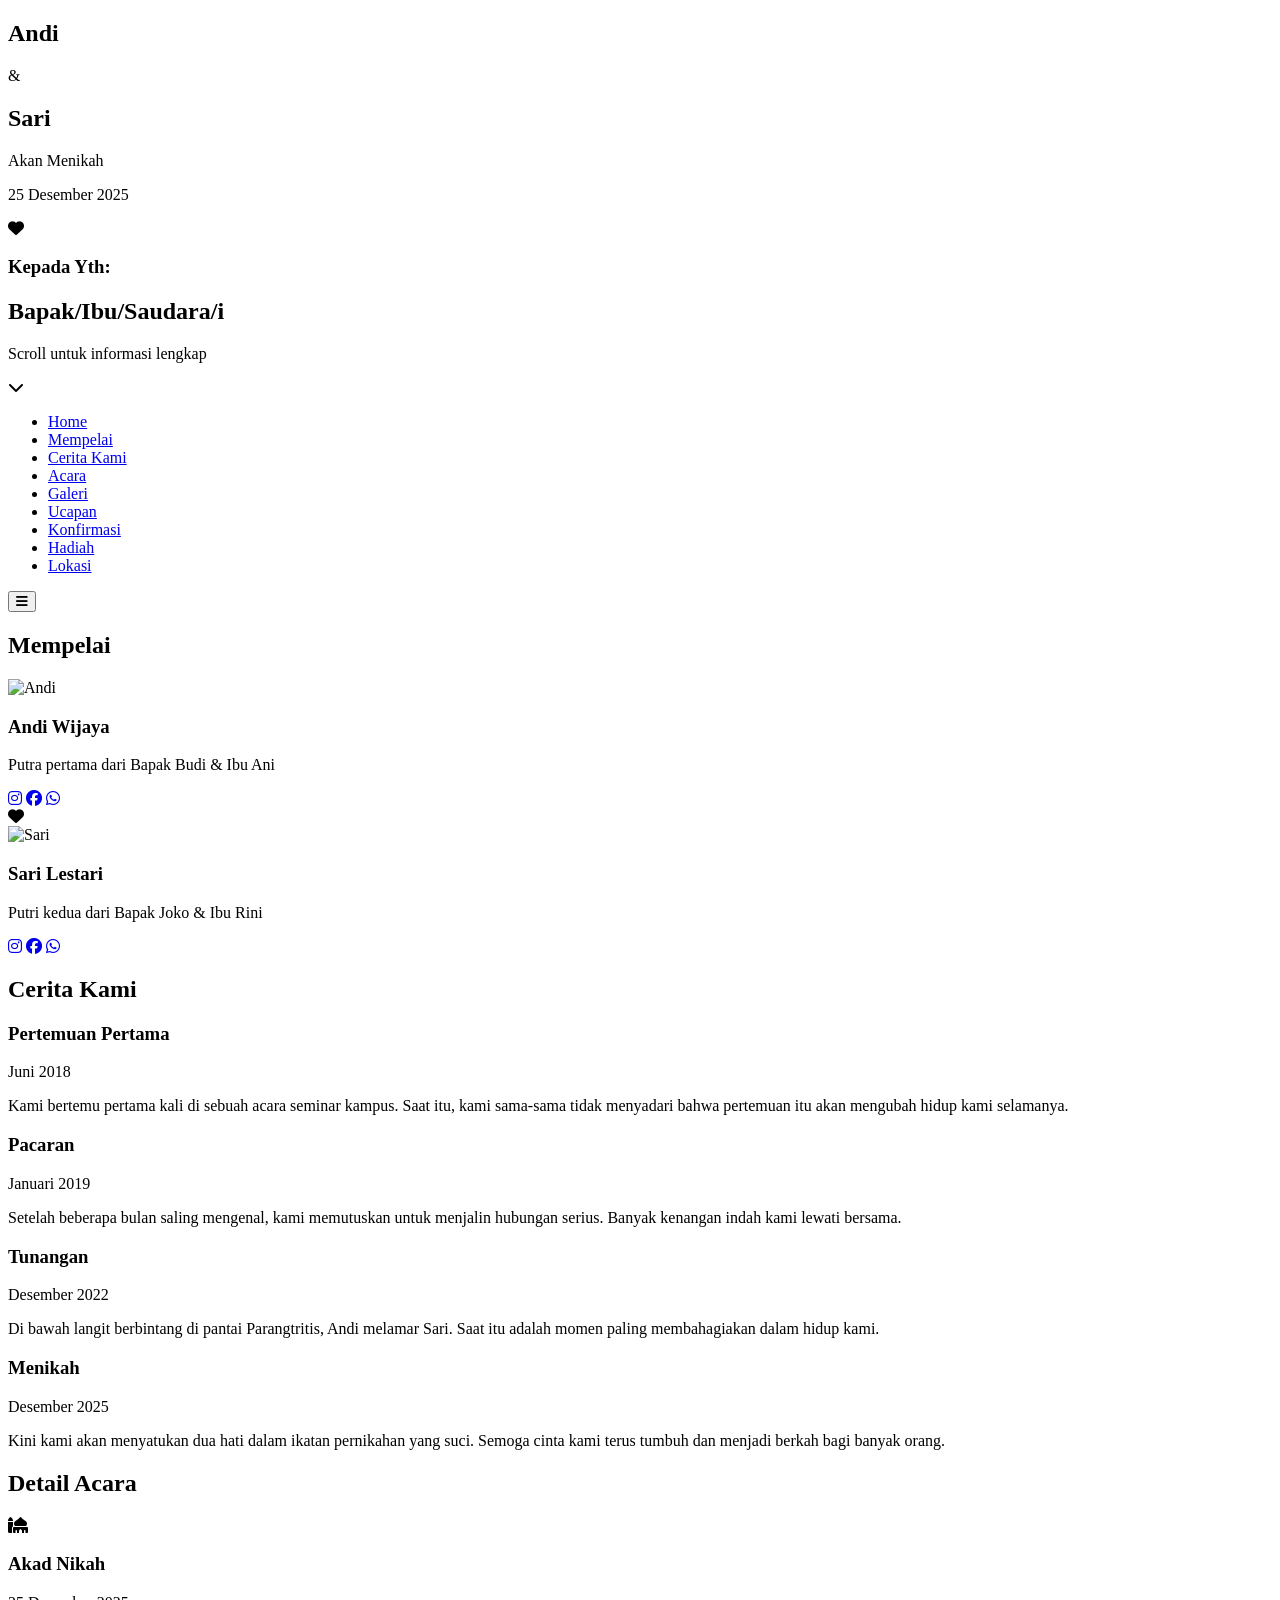
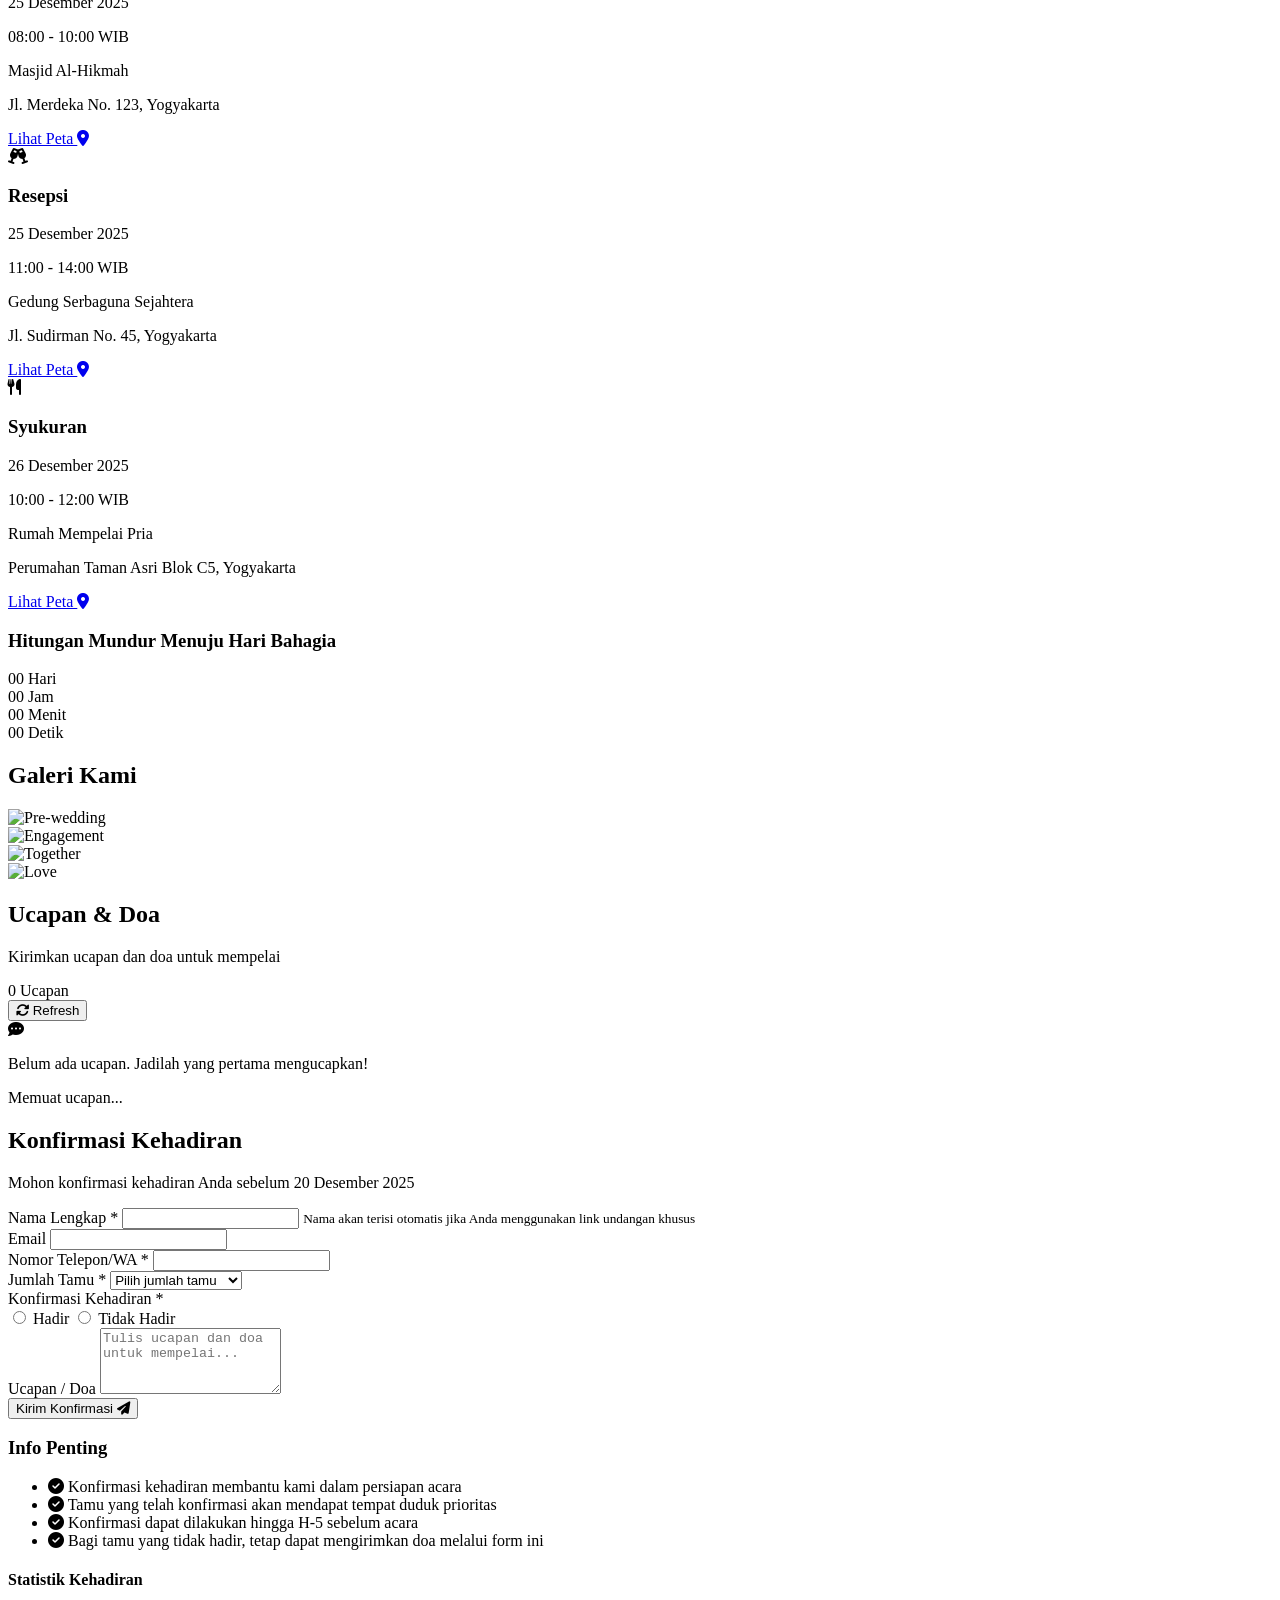
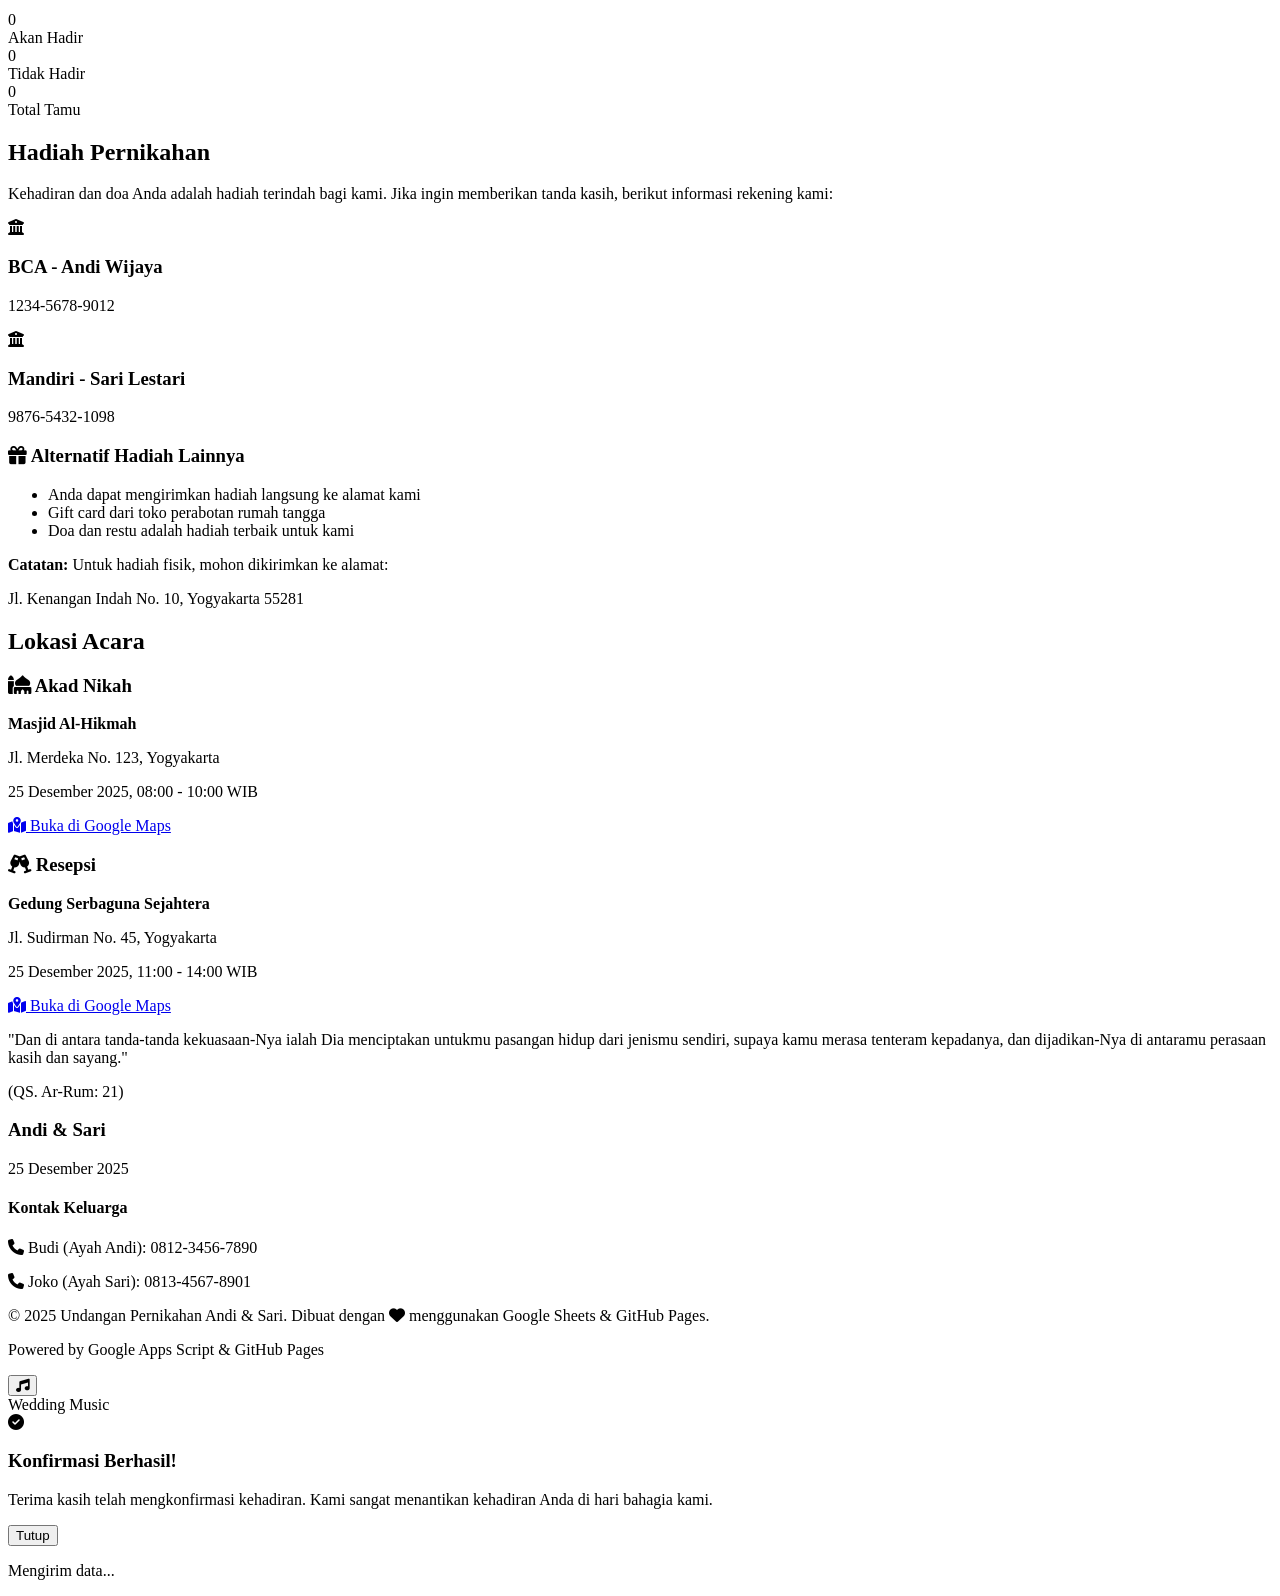
==== index.html @ 9b11de04 "Create index.html" ====
<!DOCTYPE html>
<html lang="id">
<head>
    <meta charset="UTF-8">
    <meta name="viewport" content="width=device-width, initial-scale=1.0">
    <title>Undangan Pernikahan - Andi & Sari</title>
    <link rel="stylesheet" href="style.css">
    <link rel="preconnect" href="https://fonts.googleapis.com">
    <link rel="preconnect" href="https://fonts.gstatic.com" crossorigin>
    <link href="https://fonts.googleapis.com/css2?family=Dancing+Script:wght@400;700&family=Playfair+Display:wght@400;700&family=Source+Sans+Pro:wght@300;400;600&display=swap" rel="stylesheet">
    <link rel="stylesheet" href="https://cdnjs.cloudflare.com/ajax/libs/font-awesome/6.4.0/css/all.min.css">
    <link rel="stylesheet" href="https://cdn.jsdelivr.net/npm/bootstrap-icons@1.10.0/font/bootstrap-icons.css">
    <link rel="stylesheet" href="https://unpkg.com/leaflet@1.9.4/dist/leaflet.css" />
</head>
<body>
    <!-- Hero Section -->
    <section class="hero" id="hero">
        <div class="hero-overlay">
            <div class="hero-content">
                <div class="couple-names">
                    <h1 class="groom-name">Andi</h1>
                    <div class="ampersand">&</div>
                    <h1 class="bride-name">Sari</h1>
                </div>
                <p class="hero-subtitle">Akan Menikah</p>
                <p class="wedding-date">25 Desember 2025</p>
                
                <!-- Guest Name Display -->
                <div class="guest-display" id="guestDisplay">
                    <div class="guest-card">
                        <i class="fas fa-heart"></i>
                        <h3 class="guest-greeting">Kepada Yth:</h3>
                        <h2 class="guest-name" id="displayGuestName">Bapak/Ibu/Saudara/i</h2>
                        <p class="guest-instruction">Scroll untuk informasi lengkap</p>
                    </div>
                </div>
                
                <div class="scroll-indicator">
                    <i class="fas fa-chevron-down"></i>
                </div>
            </div>
        </div>
    </section>

    <!-- Navigation -->
    <nav class="nav-container">
        <ul class="nav-menu">
            <li><a href="#hero">Home</a></li>
            <li><a href="#couple">Mempelai</a></li>
            <li><a href="#story">Cerita Kami</a></li>
            <li><a href="#events">Acara</a></li>
            <li><a href="#gallery">Galeri</a></li>
            <li><a href="#comments">Ucapan</a></li>
            <li><a href="#rsvp">Konfirmasi</a></li>
            <li><a href="#gifts">Hadiah</a></li>
            <li><a href="#location">Lokasi</a></li>
        </ul>
        <button class="nav-toggle" id="navToggle">
            <i class="fas fa-bars"></i>
        </button>
    </nav>

    <!-- Main Content -->
    <main class="container">
        <!-- Couple Section -->
        <section class="section couple-section" id="couple">
            <h2 class="section-title">Mempelai</h2>
            <div class="couple-container">
                <div class="couple-card groom">
                    <div class="couple-photo-frame">
                        <img src="https://images.unsplash.com/photo-1507003211169-0a1dd7228f2d?ixlib=rb-4.0.3&ixid=M3wxMjA3fDB8MHxwaG90by1wYWdlfHx8fGVufDB8fHx8fA%3D%3D&auto=format&fit=crop&w=687&q=80" alt="Andi" class="couple-photo">
                    </div>
                    <h3 class="couple-name">Andi Wijaya</h3>
                    <p class="couple-bio">Putra pertama dari Bapak Budi & Ibu Ani</p>
                    <div class="social-icons">
                        <a href="#"><i class="fab fa-instagram"></i></a>
                        <a href="#"><i class="fab fa-facebook"></i></a>
                        <a href="#"><i class="fab fa-whatsapp"></i></a>
                    </div>
                </div>
                
                <div class="heart-divider">
                    <i class="fas fa-heart"></i>
                </div>
                
                <div class="couple-card bride">
                    <div class="couple-photo-frame">
                        <img src="https://images.unsplash.com/photo-1494790108755-2616b612b786?ixlib=rb-4.0.3&ixid=M3wxMjA3fDB8MHxwaG90by1wYWdlfHx8fGVufDB8fHx8fA%3D%3D&auto=format&fit=crop&w=687&q=80" alt="Sari" class="couple-photo">
                    </div>
                    <h3 class="couple-name">Sari Lestari</h3>
                    <p class="couple-bio">Putri kedua dari Bapak Joko & Ibu Rini</p>
                    <div class="social-icons">
                        <a href="#"><i class="fab fa-instagram"></i></a>
                        <a href="#"><i class="fab fa-facebook"></i></a>
                        <a href="#"><i class="fab fa-whatsapp"></i></a>
                    </div>
                </div>
            </div>
        </section>

        <!-- Our Story -->
        <section class="section story-section" id="story">
            <h2 class="section-title">Cerita Kami</h2>
            <div class="timeline">
                <div class="timeline-item left">
                    <div class="timeline-content">
                        <h3>Pertemuan Pertama</h3>
                        <p class="timeline-date">Juni 2018</p>
                        <p>Kami bertemu pertama kali di sebuah acara seminar kampus. Saat itu, kami sama-sama tidak menyadari bahwa pertemuan itu akan mengubah hidup kami selamanya.</p>
                    </div>
                </div>
                <div class="timeline-item right">
                    <div class="timeline-content">
                        <h3>Pacaran</h3>
                        <p class="timeline-date">Januari 2019</p>
                        <p>Setelah beberapa bulan saling mengenal, kami memutuskan untuk menjalin hubungan serius. Banyak kenangan indah kami lewati bersama.</p>
                    </div>
                </div>
                <div class="timeline-item left">
                    <div class="timeline-content">
                        <h3>Tunangan</h3>
                        <p class="timeline-date">Desember 2022</p>
                        <p>Di bawah langit berbintang di pantai Parangtritis, Andi melamar Sari. Saat itu adalah momen paling membahagiakan dalam hidup kami.</p>
                    </div>
                </div>
                <div class="timeline-item right">
                    <div class="timeline-content">
                        <h3>Menikah</h3>
                        <p class="timeline-date">Desember 2025</p>
                        <p>Kini kami akan menyatukan dua hati dalam ikatan pernikahan yang suci. Semoga cinta kami terus tumbuh dan menjadi berkah bagi banyak orang.</p>
                    </div>
                </div>
            </div>
        </section>

        <!-- Events -->
        <section class="section events-section" id="events">
            <h2 class="section-title">Detail Acara</h2>
            <div class="events-container">
                <div class="event-card">
                    <div class="event-icon">
                        <i class="fas fa-mosque"></i>
                    </div>
                    <h3 class="event-title">Akad Nikah</h3>
                    <p class="event-date">25 Desember 2025</p>
                    <p class="event-time">08:00 - 10:00 WIB</p>
                    <p class="event-location">Masjid Al-Hikmah</p>
                    <p class="event-address">Jl. Merdeka No. 123, Yogyakarta</p>
                    <a href="#location" class="event-map-link">Lihat Peta <i class="fas fa-map-marker-alt"></i></a>
                </div>
                
                <div class="event-card">
                    <div class="event-icon">
                        <i class="fas fa-glass-cheers"></i>
                    </div>
                    <h3 class="event-title">Resepsi</h3>
                    <p class="event-date">25 Desember 2025</p>
                    <p class="event-time">11:00 - 14:00 WIB</p>
                    <p class="event-location">Gedung Serbaguna Sejahtera</p>
                    <p class="event-address">Jl. Sudirman No. 45, Yogyakarta</p>
                    <a href="#location" class="event-map-link">Lihat Peta <i class="fas fa-map-marker-alt"></i></a>
                </div>
                
                <div class="event-card">
                    <div class="event-icon">
                        <i class="fas fa-utensils"></i>
                    </div>
                    <h3 class="event-title">Syukuran</h3>
                    <p class="event-date">26 Desember 2025</p>
                    <p class="event-time">10:00 - 12:00 WIB</p>
                    <p class="event-location">Rumah Mempelai Pria</p>
                    <p class="event-address">Perumahan Taman Asri Blok C5, Yogyakarta</p>
                    <a href="#location" class="event-map-link">Lihat Peta <i class="fas fa-map-marker-alt"></i></a>
                </div>
            </div>
            
            <div class="countdown-container">
                <h3 class="countdown-title">Hitungan Mundur Menuju Hari Bahagia</h3>
                <div class="countdown" id="countdown">
                    <div class="countdown-item">
                        <span class="countdown-number" id="days">00</span>
                        <span class="countdown-label">Hari</span>
                    </div>
                    <div class="countdown-item">
                        <span class="countdown-number" id="hours">00</span>
                        <span class="countdown-label">Jam</span>
                    </div>
                    <div class="countdown-item">
                        <span class="countdown-number" id="minutes">00</span>
                        <span class="countdown-label">Menit</span>
                    </div>
                    <div class="countdown-item">
                        <span class="countdown-number" id="seconds">00</span>
                        <span class="countdown-label">Detik</span>
                    </div>
                </div>
            </div>
        </section>

        <!-- Gallery -->
        <section class="section gallery-section" id="gallery">
            <h2 class="section-title">Galeri Kami</h2>
            <div class="gallery-container">
                <div class="gallery-item">
                    <img src="https://images.unsplash.com/photo-1511285560929-80b456fea0bc?ixlib=rb-4.0.3&ixid=M3wxMjA3fDB8MHxwaG90by1wYWdlfHx8fGVufDB8fHx8fA%3D%3D&auto=format&fit=crop&w=1169&q=80" alt="Pre-wedding">
                </div>
                <div class="gallery-item">
                    <img src="https://images.unsplash.com/photo-1511988617509-a57c8a288659?ixlib=rb-4.0.3&ixid=M3wxMjA3fDB8MHxwaG90by1wYWdlfHx8fGVufDB8fHx8fA%3D%3D&auto=format&fit=crop&w=1171&q=80" alt="Engagement">
                </div>
                <div class="gallery-item">
                    <img src="https://images.unsplash.com/photo-1539635278303-d4002c07eae3?ixlib=rb-4.0.3&ixid=M3wxMjA3fDB8MHxwaG90by1wYWdlfHx8fGVufDB8fHx8fA%3D%3D&auto=format&fit=crop&w=1170&q=80" alt="Together">
                </div>
                <div class="gallery-item">
                    <img src="https://images.unsplash.com/photo-1519741497674-611481863552?ixlib=rb-4.0.3&ixid=M3wxMjA3fDB8MHxwaG90by1wYWdlfHx8fGVufDB8fHx8fA%3D%3D&auto=format&fit=crop&w=1170&q=80" alt="Love">
                </div>
            </div>
        </section>

        <!-- Comments Section -->
        <section class="section comments-section" id="comments">
            <h2 class="section-title">Ucapan & Doa</h2>
            <p class="section-subtitle">Kirimkan ucapan dan doa untuk mempelai</p>
            
            <div class="comments-container">
                <div class="comments-header">
                    <div class="comments-stats">
                        <span id="commentsCount">0</span> Ucapan
                    </div>
                    <button class="refresh-btn" id="refreshComments">
                        <i class="fas fa-sync-alt"></i> Refresh
                    </button>
                </div>
                
                <div class="comments-list" id="commentsList">
                    <!-- Comments will be loaded here -->
                </div>
                
                <div class="comments-empty" id="commentsEmpty">
                    <i class="fas fa-comment-dots"></i>
                    <p>Belum ada ucapan. Jadilah yang pertama mengucapkan!</p>
                </div>
                
                <div class="comments-loader" id="commentsLoader">
                    <div class="spinner"></div>
                    <p>Memuat ucapan...</p>
                </div>
            </div>
        </section>

        <!-- RSVP Form -->
        <section class="section rsvp-section" id="rsvp">
            <h2 class="section-title">Konfirmasi Kehadiran</h2>
            <p class="section-subtitle">Mohon konfirmasi kehadiran Anda sebelum 20 Desember 2025</p>
            
            <div class="rsvp-container">
                <form id="rsvpForm" class="rsvp-form">
                    <input type="hidden" id="guestId" name="guestId" value="">
                    
                    <div class="form-group">
                        <label for="guestName">Nama Lengkap *</label>
                        <input type="text" id="guestName" name="guestName" required>
                        <small class="form-hint">Nama akan terisi otomatis jika Anda menggunakan link undangan khusus</small>
                    </div>
                    
                    <div class="form-group">
                        <label for="guestEmail">Email</label>
                        <input type="email" id="guestEmail" name="guestEmail">
                    </div>
                    
                    <div class="form-group">
                        <label for="guestPhone">Nomor Telepon/WA *</label>
                        <input type="tel" id="guestPhone" name="guestPhone" required>
                    </div>
                    
                    <div class="form-group">
                        <label for="guestCount">Jumlah Tamu *</label>
                        <select id="guestCount" name="guestCount" required>
                            <option value="" disabled selected>Pilih jumlah tamu</option>
                            <option value="1">1 Orang</option>
                            <option value="2">2 Orang</option>
                            <option value="3">3 Orang</option>
                            <option value="4">4 Orang</option>
                            <option value="5">5 Orang atau lebih</option>
                        </select>
                    </div>
                    
                    <div class="form-group">
                        <label>Konfirmasi Kehadiran *</label>
                        <div class="radio-group">
                            <label class="radio-label">
                                <input type="radio" name="attendance" value="Hadir" required>
                                <span class="radio-custom"></span>
                                <span class="radio-text">Hadir</span>
                            </label>
                            <label class="radio-label">
                                <input type="radio" name="attendance" value="Tidak Hadir" required>
                                <span class="radio-custom"></span>
                                <span class="radio-text">Tidak Hadir</span>
                            </label>
                        </div>
                    </div>
                    
                    <div class="form-group">
                        <label for="message">Ucapan / Doa</label>
                        <textarea id="message" name="message" rows="4" placeholder="Tulis ucapan dan doa untuk mempelai..."></textarea>
                    </div>
                    
                    <button type="submit" class="submit-btn" id="submitBtn">
                        <span>Kirim Konfirmasi</span>
                        <i class="fas fa-paper-plane"></i>
                    </button>
                </form>
                
                <div class="rsvp-info">
                    <h3>Info Penting</h3>
                    <ul>
                        <li><i class="fas fa-check-circle"></i> Konfirmasi kehadiran membantu kami dalam persiapan acara</li>
                        <li><i class="fas fa-check-circle"></i> Tamu yang telah konfirmasi akan mendapat tempat duduk prioritas</li>
                        <li><i class="fas fa-check-circle"></i> Konfirmasi dapat dilakukan hingga H-5 sebelum acara</li>
                        <li><i class="fas fa-check-circle"></i> Bagi tamu yang tidak hadir, tetap dapat mengirimkan doa melalui form ini</li>
                    </ul>
                    
                    <div class="attendance-stats">
                        <h4>Statistik Kehadiran</h4>
                        <div class="stats-container">
                            <div class="stat-item">
                                <div class="stat-number" id="attendingCount">0</div>
                                <div class="stat-label">Akan Hadir</div>
                            </div>
                            <div class="stat-item">
                                <div class="stat-number" id="notAttendingCount">0</div>
                                <div class="stat-label">Tidak Hadir</div>
                            </div>
                            <div class="stat-item">
                                <div class="stat-number" id="totalGuestsCount">0</div>
                                <div class="stat-label">Total Tamu</div>
                            </div>
                        </div>
                    </div>
                </div>
            </div>
        </section>

        <!-- Gift Information -->
        <section class="section gifts-section" id="gifts">
            <h2 class="section-title">Hadiah Pernikahan</h2>
            <p class="section-subtitle">Kehadiran dan doa Anda adalah hadiah terindah bagi kami. Jika ingin memberikan tanda kasih, berikut informasi rekening kami:</p>
            
            <div class="gifts-container">
                <div class="bank-account">
                    <div class="bank-card">
                        <div class="bank-icon">
                            <i class="fas fa-university"></i>
                        </div>
                        <h3>BCA - Andi Wijaya</h3>
                        <p class="account-number">1234-5678-9012</p>
                    </div>
                    
                    <div class="bank-card">
                        <div class="bank-icon">
                            <i class="fas fa-university"></i>
                        </div>
                        <h3>Mandiri - Sari Lestari</h3>
                        <p class="account-number">9876-5432-1098</p>
                    </div>
                </div>
                
                <div class="gift-info">
                    <h3><i class="fas fa-gift"></i> Alternatif Hadiah Lainnya</h3>
                    <ul>
                        <li>Anda dapat mengirimkan hadiah langsung ke alamat kami</li>
                        <li>Gift card dari toko perabotan rumah tangga</li>
                        <li>Doa dan restu adalah hadiah terbaik untuk kami</li>
                    </ul>
                    
                    <div class="gift-note">
                        <p><strong>Catatan:</strong> Untuk hadiah fisik, mohon dikirimkan ke alamat:</p>
                        <p>Jl. Kenangan Indah No. 10, Yogyakarta 55281</p>
                    </div>
                </div>
            </div>
        </section>

        <!-- Location -->
        <section class="section location-section" id="location">
            <h2 class="section-title">Lokasi Acara</h2>
            
            <div class="location-container">
                <div class="location-info">
                    <div class="location-card">
                        <h3><i class="fas fa-mosque"></i> Akad Nikah</h3>
                        <p><strong>Masjid Al-Hikmah</strong></p>
                        <p>Jl. Merdeka No. 123, Yogyakarta</p>
                        <p>25 Desember 2025, 08:00 - 10:00 WIB</p>
                        <a href="https://goo.gl/maps/example1" target="_blank" class="map-link">
                            <i class="fas fa-map-marked-alt"></i> Buka di Google Maps
                        </a>
                    </div>
                    
                    <div class="location-card">
                        <h3><i class="fas fa-glass-cheers"></i> Resepsi</h3>
                        <p><strong>Gedung Serbaguna Sejahtera</strong></p>
                        <p>Jl. Sudirman No. 45, Yogyakarta</p>
                        <p>25 Desember 2025, 11:00 - 14:00 WIB</p>
                        <a href="https://goo.gl/maps/example2" target="_blank" class="map-link">
                            <i class="fas fa-map-marked-alt"></i> Buka di Google Maps
                        </a>
                    </div>
                </div>
                
                <div class="map-container">
                    <div id="map"></div>
                </div>
            </div>
        </section>
    </main>

    <!-- Footer -->
    <footer class="footer">
        <div class="footer-content">
            <div class="footer-quote">
                <p>"Dan di antara tanda-tanda kekuasaan-Nya ialah Dia menciptakan untukmu pasangan hidup dari jenismu sendiri, supaya kamu merasa tenteram kepadanya, dan dijadikan-Nya di antaramu perasaan kasih dan sayang."</p>
                <p class="quote-source">(QS. Ar-Rum: 21)</p>
            </div>
            
            <div class="footer-names">
                <h3>Andi & Sari</h3>
                <p>25 Desember 2025</p>
            </div>
            
            <div class="footer-contact">
                <h4>Kontak Keluarga</h4>
                <p><i class="fas fa-phone"></i> Budi (Ayah Andi): 0812-3456-7890</p>
                <p><i class="fas fa-phone"></i> Joko (Ayah Sari): 0813-4567-8901</p>
            </div>
        </div>
        
        <div class="footer-bottom">
            <p>© 2025 Undangan Pernikahan Andi & Sari. Dibuat dengan <i class="fas fa-heart"></i> menggunakan Google Sheets & GitHub Pages.</p>
            <p class="footer-tech">Powered by Google Apps Script & GitHub Pages</p>
        </div>
    </footer>

    <!-- Audio Player -->
    <div class="audio-player">
        <button id="audioToggle" class="audio-toggle">
            <i class="fas fa-music"></i>
        </button>
        <audio id="weddingAudio" loop>
            <source src="https://assets.mixkit.co/music/preview/mixkit-wedding-day-583.mp3" type="audio/mpeg">
        </audio>
        <div class="audio-info">
            <span>Wedding Music</span>
        </div>
    </div>

    <!-- Success Modal -->
    <div class="modal" id="successModal">
        <div class="modal-content">
            <div class="modal-icon">
                <i class="fas fa-check-circle"></i>
            </div>
            <h3 class="modal-title">Konfirmasi Berhasil!</h3>
            <p class="modal-text">Terima kasih telah mengkonfirmasi kehadiran. Kami sangat menantikan kehadiran Anda di hari bahagia kami.</p>
            <button class="modal-close" id="modalClose">Tutup</button>
        </div>
    </div>

    <!-- Loading Overlay -->
    <div class="loading-overlay" id="loadingOverlay">
        <div class="loading-spinner"></div>
        <p>Mengirim data...</p>
    </div>

    <script src="https://unpkg.com/leaflet@1.9.4/dist/leaflet.js"></script>
    <script src="script.js"></script>
</body>
</html>
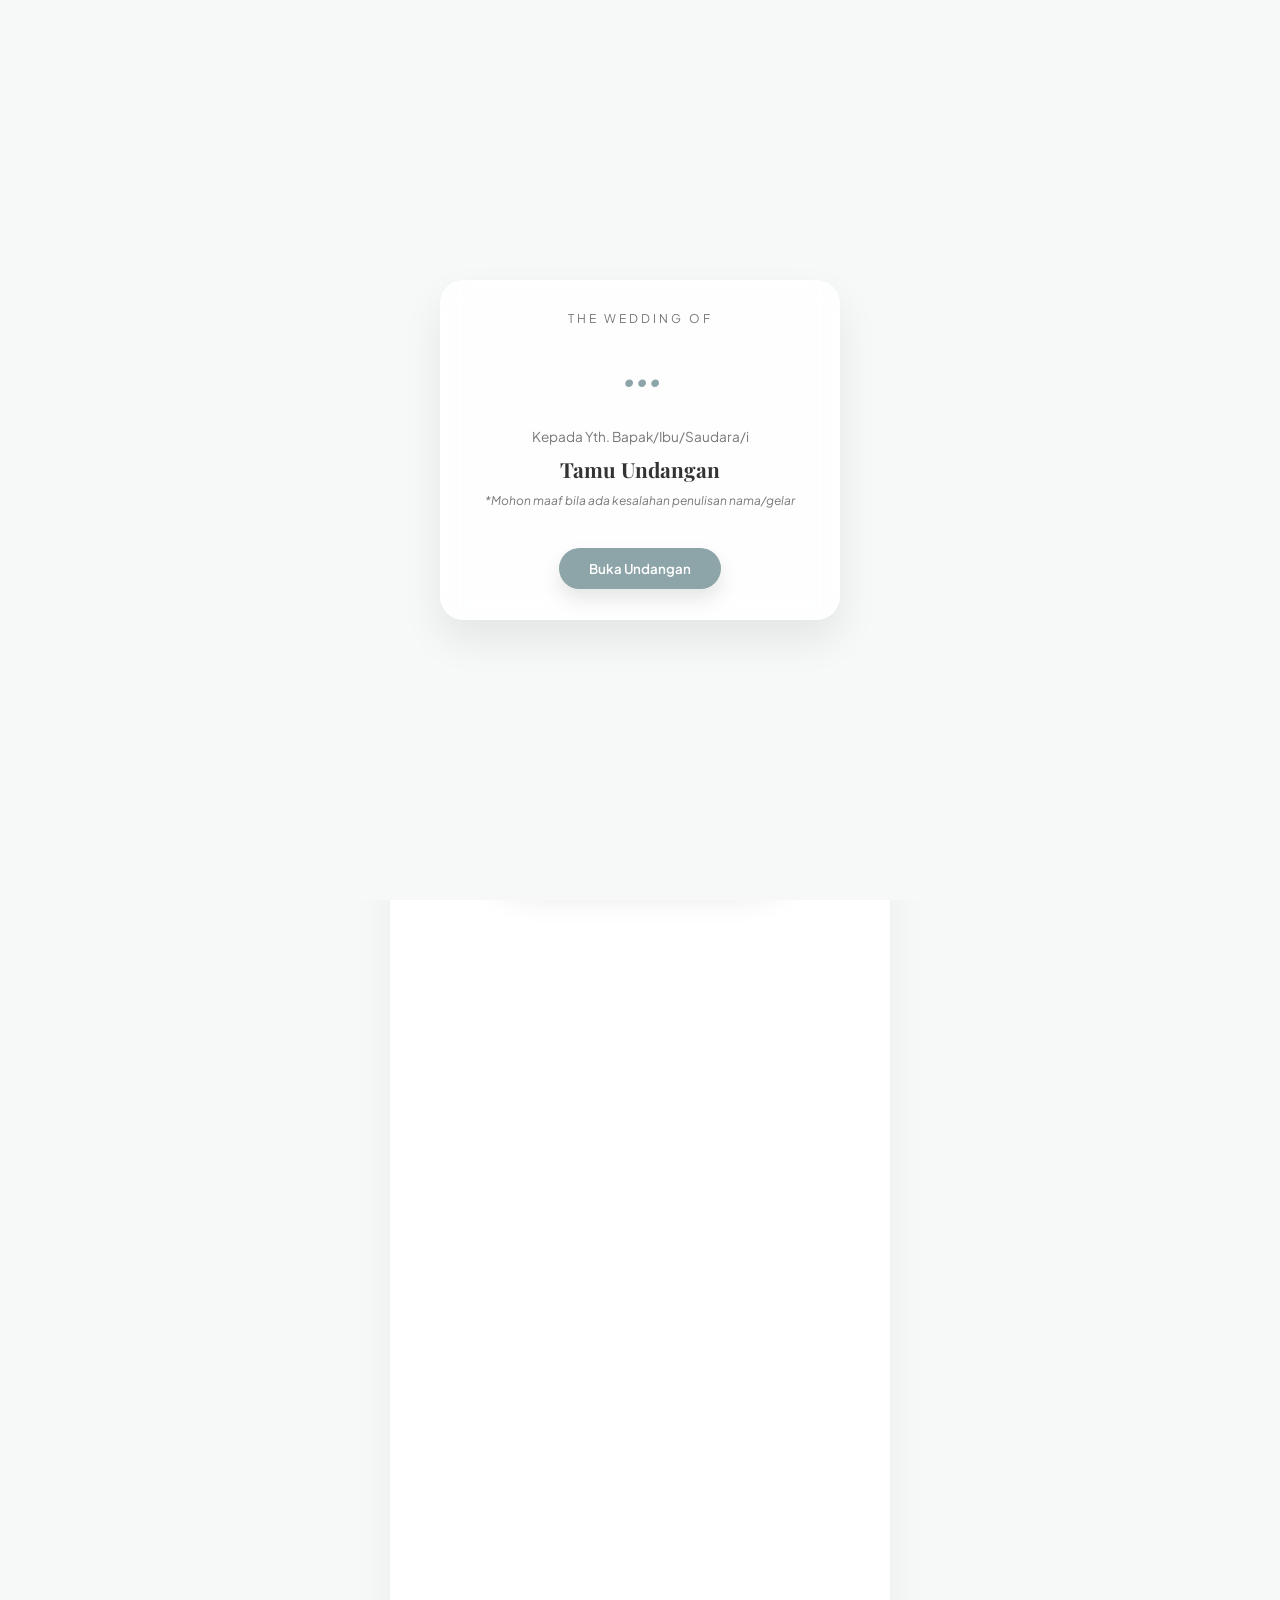
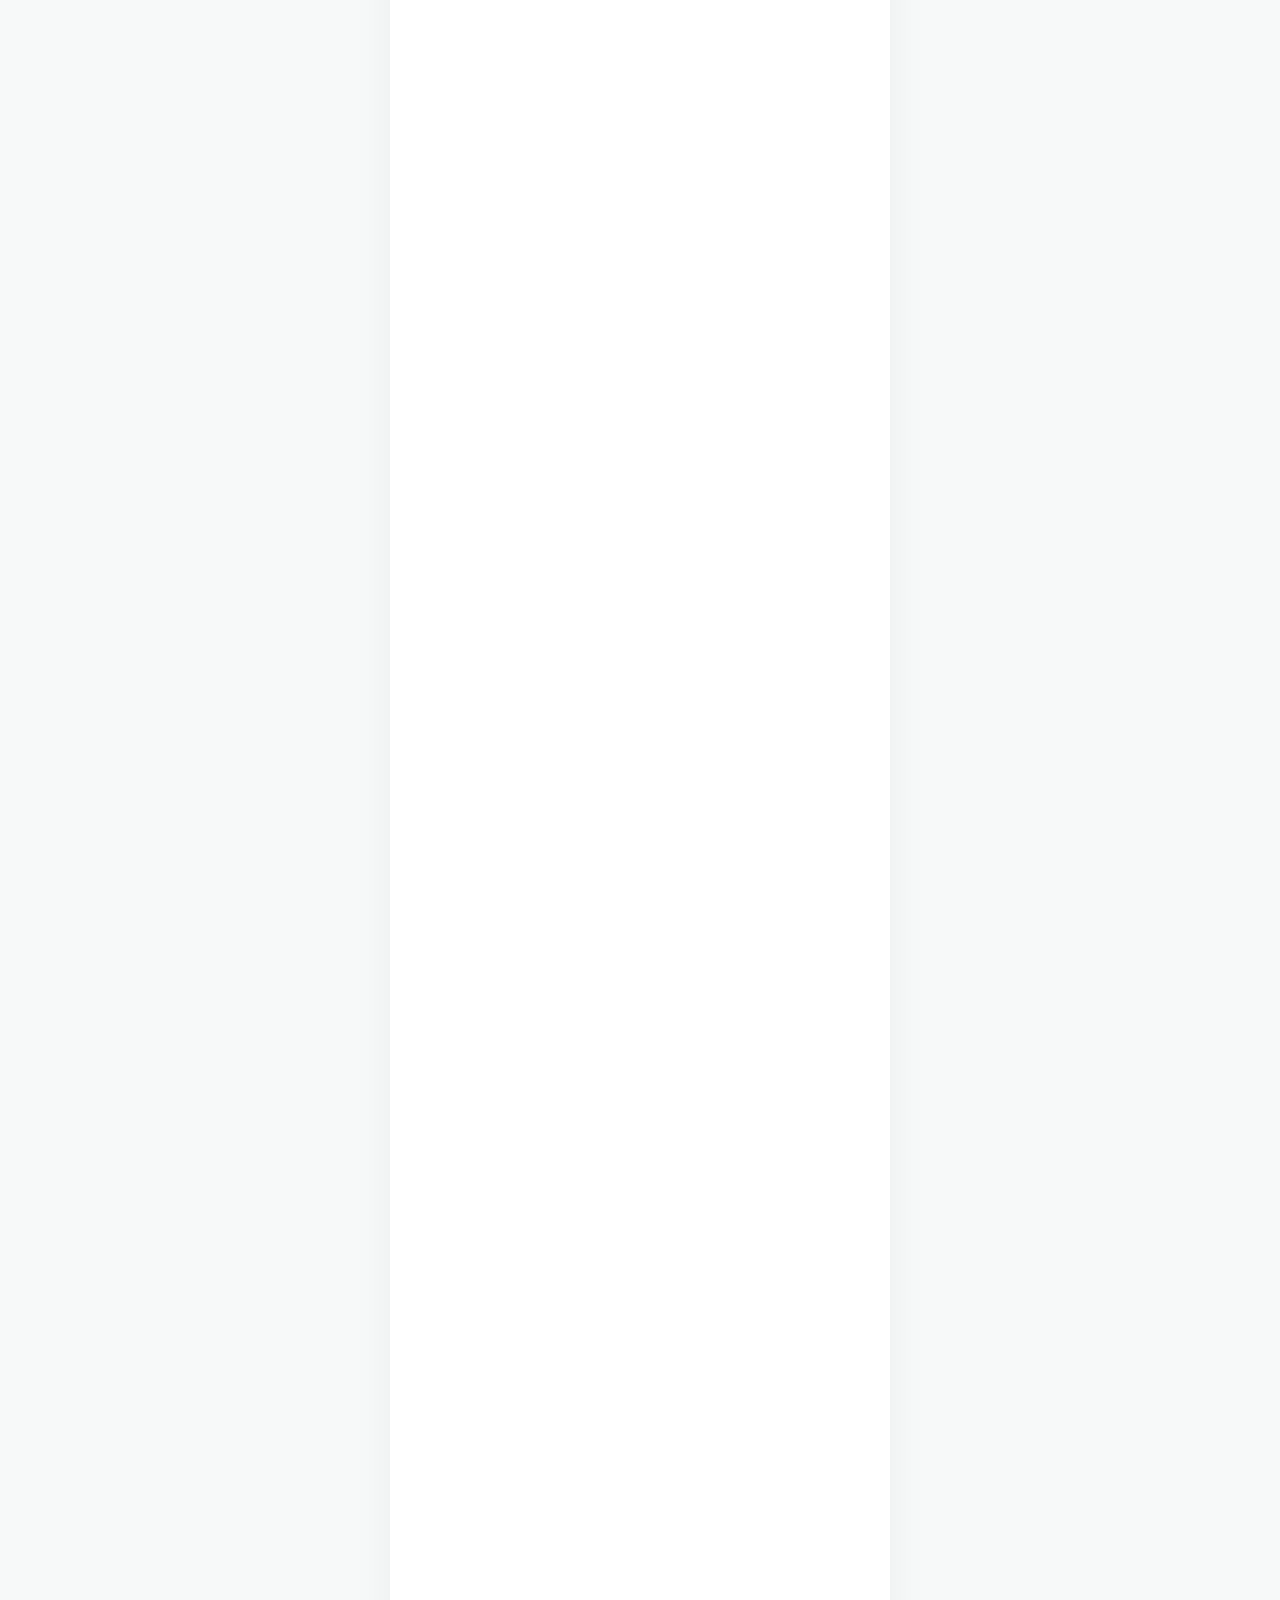
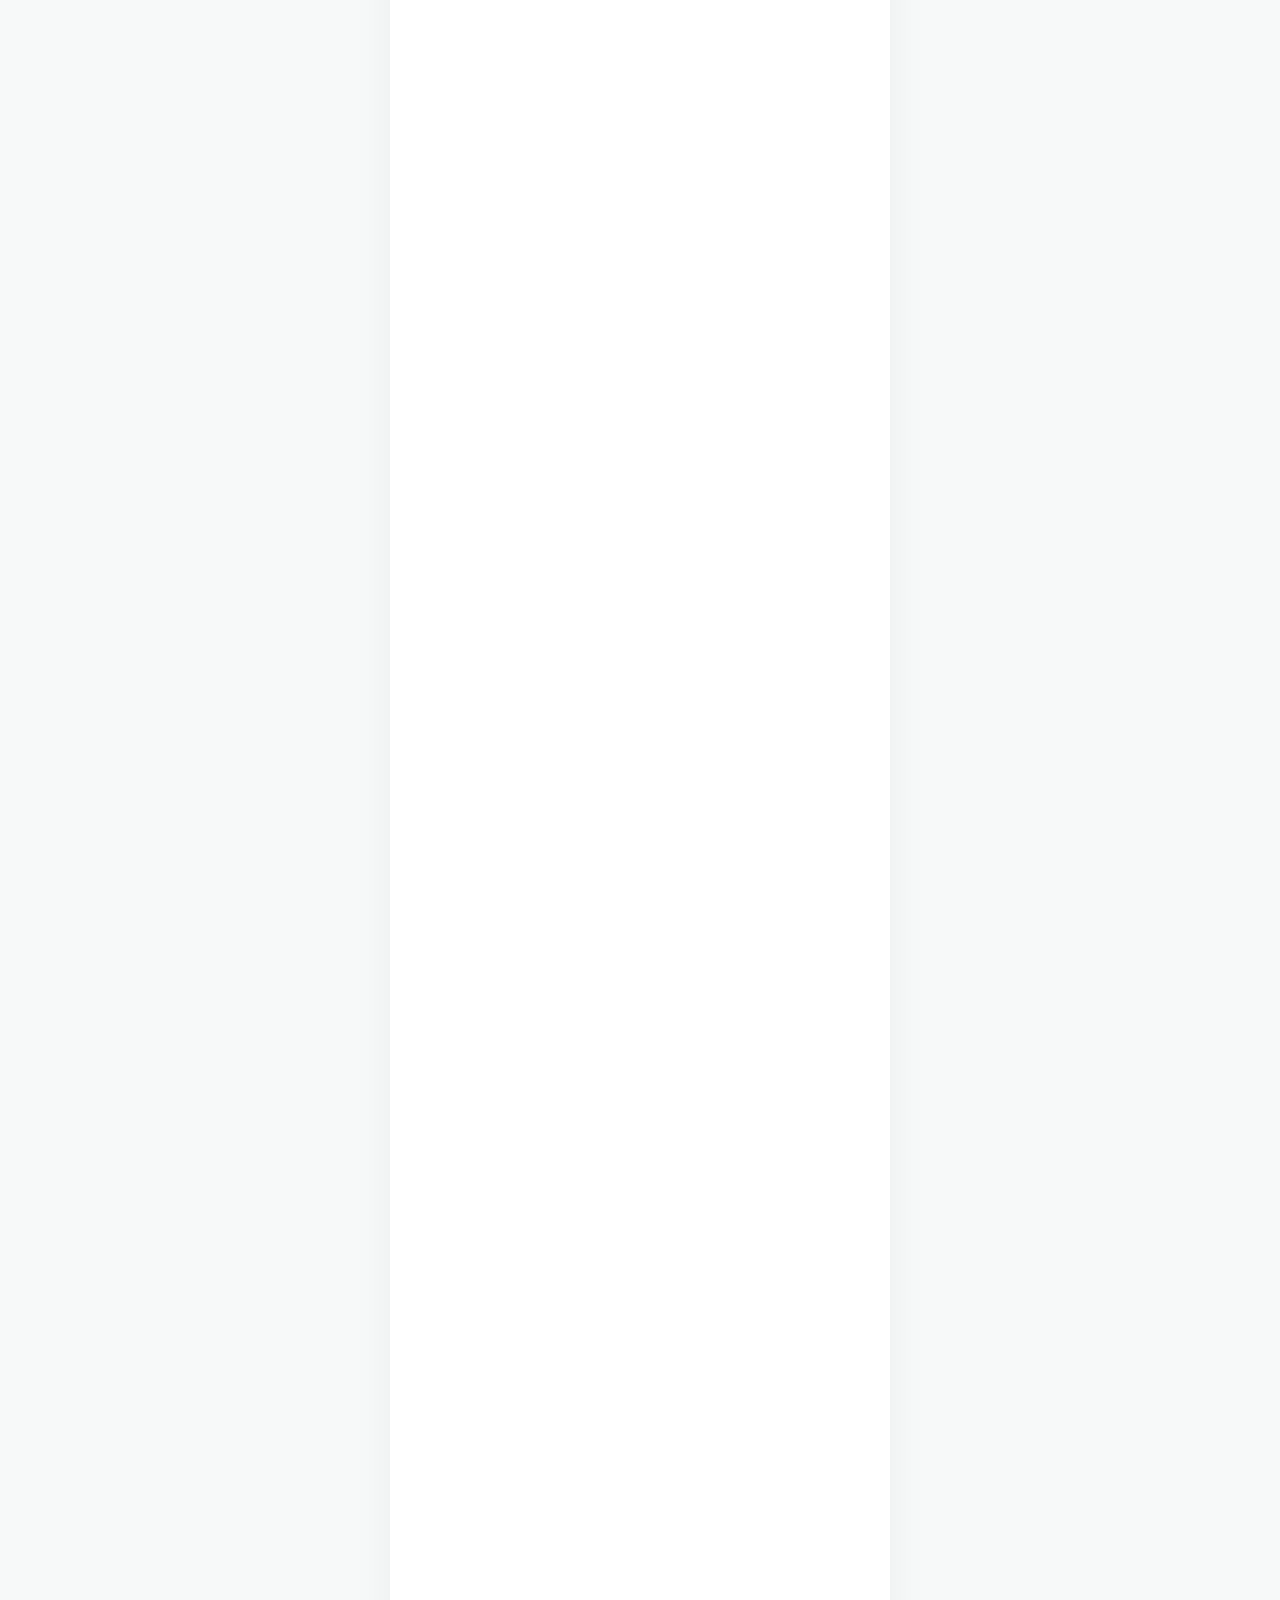
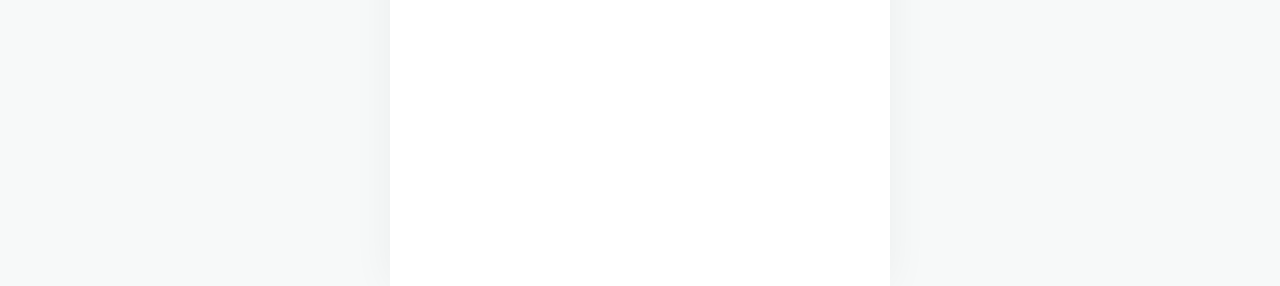
==== commit 1c60b5c5: "Add files via upload" ====
--- a/index.html
+++ b/index.html
@@ -2,477 +2,630 @@
 <html lang="id">
 <head>
     <meta charset="UTF-8">
-    <meta name="viewport" content="width=device-width, initial-scale=1.0">
-    <title>Undangan Pernikahan - Andi & Sari</title>
-    <link rel="stylesheet" href="style.css">
-    <link rel="preconnect" href="https://fonts.googleapis.com">
-    <link rel="preconnect" href="https://fonts.gstatic.com" crossorigin>
-    <link href="https://fonts.googleapis.com/css2?family=Dancing+Script:wght@400;700&family=Playfair+Display:wght@400;700&family=Source+Sans+Pro:wght@300;400;600&display=swap" rel="stylesheet">
-    <link rel="stylesheet" href="https://cdnjs.cloudflare.com/ajax/libs/font-awesome/6.4.0/css/all.min.css">
-    <link rel="stylesheet" href="https://cdn.jsdelivr.net/npm/bootstrap-icons@1.10.0/font/bootstrap-icons.css">
-    <link rel="stylesheet" href="https://unpkg.com/leaflet@1.9.4/dist/leaflet.css" />
+    <meta name="viewport" content="width=device-width, initial-scale=1.0, maximum-scale=1.0, user-scalable=no">
+    <title>Undangan Digital</title>
+    
+    <!-- Google Fonts -->
+    <link href="https://fonts.googleapis.com/css2?family=Playfair+Display:ital,wght@0,400;0,600;0,700;1,400&family=Plus+Jakarta+Sans:wght@300;400;500;600&family=Great+Vibes&display=swap" rel="stylesheet">
+    
+    <!-- Animation & Plugins CSS -->
+    <link rel="stylesheet" href="https://cdnjs.cloudflare.com/ajax/libs/animate.css/4.1.1/animate.min.css"/>
+    <link href="https://unpkg.com/aos@2.3.1/dist/aos.css" rel="stylesheet">
+    <link rel="stylesheet" href="https://cdnjs.cloudflare.com/ajax/libs/lightbox2/2.11.4/css/lightbox.min.css">
+
+    <style>
+        :root {
+            --primary: #8da4a8; /* Arctic Rose soft blueish/grey, will be overridden by settings */
+            --bg-color: #f7f9f9;
+            --text-dark: #333;
+            --text-light: #777;
+            --white: #ffffff;
+            --gold: #d4af37;
+        }
+
+        * { margin: 0; padding: 0; box-sizing: border-box; }
+        body { font-family: 'Plus Jakarta Sans', sans-serif; background-color: var(--bg-color); color: var(--text-dark); overflow-x: hidden; scroll-behavior: smooth; }
+        
+        .font-serif { font-family: 'Playfair Display', serif; }
+        .font-cursive { font-family: 'Great Vibes', cursive; color: var(--primary); }
+        
+        .app-container { max-width: 500px; margin: 0 auto; background: var(--white); box-shadow: 0 0 40px rgba(0,0,0,0.05); position: relative; min-height: 100vh; padding-bottom: 80px; }
+        
+        /* Opening Overlay */
+        #opening-overlay { position: fixed; top: 0; left: 0; width: 100%; height: 100%; z-index: 9999; background: var(--bg-color); display: flex; flex-direction: column; justify-content: center; align-items: center; text-align: center; transition: transform 1s cubic-bezier(0.8, 0, 0.2, 1); overflow: hidden; }
+        .overlay-bg { position: absolute; top:0; left:0; width:100%; height:100%; background-size: cover; background-position: center; opacity: 0.15; z-index: 1; }
+        .overlay-content { position: relative; z-index: 10; padding: 30px 24px; background: rgba(255,255,255,0.85); border-radius: 24px; backdrop-filter: blur(12px); -webkit-backdrop-filter: blur(12px); box-shadow: 0 20px 40px rgba(0,0,0,0.08); border: 1px solid rgba(255,255,255,0.6); width: 85%; max-width: 400px; }
+        .open-btn { margin-top: 20px; padding: 12px 30px; background: var(--primary); color: white; border: none; border-radius: 30px; font-weight: 600; cursor: pointer; box-shadow: 0 10px 20px rgba(0,0,0,0.1); transition: 0.3s; font-family: inherit; }
+        .open-btn:hover { transform: translateY(-3px); box-shadow: 0 15px 25px rgba(0,0,0,0.15); }
+
+        /* Sections */
+        section { padding: 5rem 2rem; text-align: center; position: relative; overflow: hidden; }
+        
+        /* Hero Cover */
+        .cover { height: 100vh; display: flex; flex-direction: column; justify-content: center; background-size: cover; background-position: center; position: relative; padding: 0; color: white; }
+        .cover::after { content: ''; position: absolute; top:0; left:0; width:100%; height:100%; background: linear-gradient(to bottom, rgba(0,0,0,0.3) 0%, rgba(0,0,0,0.6) 100%); z-index: 1; }
+        .cover-content { position: relative; z-index: 2; padding: 2rem 1.5rem; background: rgba(0,0,0,0.25); border-radius: 20px; backdrop-filter: blur(4px); -webkit-backdrop-filter: blur(4px); border: 1px solid rgba(255,255,255,0.15); margin: 0 1rem; }
+        
+        /* Profiles */
+        .profile-img { width: 100%; max-width: 170px; height: auto; aspect-ratio: 3 / 4; border-radius: 16px; object-fit: cover; border: 4px solid var(--white); box-shadow: 0 10px 25px rgba(0,0,0,0.08); margin: 0 auto 15px; display: block; transition: transform 0.3s ease; }
+        .profile-img:hover { transform: scale(1.03); }
+        .couple-box { background: var(--bg-color); padding: 2.5rem 1.5rem; border-radius: 20px; margin-bottom: 2rem; position: relative; border: 1px solid rgba(0,0,0,0.02); }
+        
+        /* Countdown */
+        .count_down { display: flex; justify-content: center; gap: 12px; margin: 2rem 0; }
+        .cd-item { background: rgba(255,255,255,0.2); backdrop-filter: blur(5px); border: 1px solid rgba(255,255,255,0.3); padding: 10px; border-radius: 12px; min-width: 65px; color: white; }
+        .cd-item span { display: block; }
+        .cd-num { font-size: 1.6rem; font-weight: 700; font-family: 'Playfair Display', serif; }
+        .cd-label { font-size: 0.7rem; text-transform: uppercase; letter-spacing: 1px; margin-top: 5px; opacity: 0.9; }
+
+        /* Cards */
+        .event-card { background: var(--white); border-radius: 20px; padding: 2.5rem 2rem; margin-bottom: 2rem; box-shadow: 0 15px 40px rgba(0,0,0,0.04); border: 1px solid #f0f0f0; position: relative; }
+        .btn-action { display: inline-block; padding: 10px 20px; background: var(--primary); color: white; text-decoration: none; border-radius: 12px; font-weight: 500; margin-top: 15px; font-size: 0.9rem; transition: 0.3s; border: none; cursor: pointer; width: 100%; }
+        .btn-outline { background: transparent; color: var(--primary); border: 1px solid var(--primary); }
+        
+        /* Gallery */
+        .gallery-grid { display: grid; grid-template-columns: repeat(2, 1fr); gap: 12px; }
+        .gallery-item { border-radius: 12px; overflow: hidden; box-shadow: 0 8px 20px rgba(0,0,0,0.06); aspect-ratio: 1 / 1; }
+        .gallery-item a { display: block; width: 100%; height: 100%; }
+        .gallery-item img { display: block; width: 100%; height: 100%; object-fit: cover; transition: 0.6s cubic-bezier(0.16, 1, 0.3, 1); }
+        .gallery-item:hover img { transform: scale(1.08); }
+
+        /* Wishes Form */
+        .wish-form { text-align: left; background: var(--white); padding: 2rem; border-radius: 20px; box-shadow: 0 10px 30px rgba(0,0,0,0.03); border: 1px solid #f0f0f0; }
+        .input-group { margin-bottom: 15px; }
+        .input-group label { display: block; font-size: 0.85rem; color: var(--text-light); margin-bottom: 5px; font-weight: 600; }
+        .input-group input, .input-group textarea, .input-group select { width: 100%; padding: 12px 15px; border: 1px solid #e1e1e1; border-radius: 10px; font-family: inherit; font-size: 0.95rem; background: #fafafa; transition: 0.3s; }
+        .input-group input:focus, .input-group textarea:focus { outline: none; border-color: var(--primary); background: white; box-shadow: 0 0 0 3px rgba(141, 164, 168, 0.1); }
+        
+        .wish-list { margin-top: 30px; max-height: 400px; overflow-y: auto; text-align: left; padding-right: 5px; }
+        .wish-list::-webkit-scrollbar { width: 6px; }
+        .wish-list::-webkit-scrollbar-track { background: #f1f1f1; border-radius: 10px; }
+        .wish-list::-webkit-scrollbar-thumb { background: #ccc; border-radius: 10px; }
+        .wish-box { background: #f9f9f9; padding: 15px; border-radius: 12px; margin-bottom: 12px; border-left: 4px solid var(--primary); }
+        .wish-box h4 { font-size: 0.95rem; color: var(--text-dark); margin-bottom: 3px; }
+        .wish-box p { font-size: 0.85rem; color: var(--text-light); line-height: 1.5; }
+        .wish-box .badge { display: inline-block; padding: 2px 8px; border-radius: 10px; font-size: 0.65rem; background: var(--primary); color: white; margin-left: 5px; vertical-align: middle; }
+
+        /* Floating Nav */
+        .bottom-nav { position: fixed; bottom: 20px; left: 50%; transform: translateX(-50%); background: rgba(255,255,255,0.85); backdrop-filter: blur(12px); -webkit-backdrop-filter: blur(12px); padding: 8px 16px; border-radius: 40px; display: flex; gap: 15px; box-shadow: 0 12px 35px rgba(0,0,0,0.12); z-index: 1000; border: 1px solid rgba(255,255,255,0.6); transition: all 0.3s ease; }
+        .bottom-nav a { color: var(--text-light); font-size: 1.2rem; text-decoration: none; transition: all 0.3s cubic-bezier(0.175, 0.885, 0.32, 1.275); display: flex; align-items: center; justify-content: center; width: 38px; height: 38px; border-radius: 50%; }
+        .bottom-nav a:hover, .bottom-nav a.active { color: var(--primary); background: rgba(141, 164, 168, 0.1); transform: translateY(-4px) scale(1.1); }
+
+        /* Audio Control */
+        #audio-controls { position: fixed; top: 20px; right: 20px; z-index: 1000; width: 42px; height: 42px; background: rgba(255,255,255,0.8); backdrop-filter: blur(10px); -webkit-backdrop-filter: blur(10px); border-radius: 50%; display: flex; align-items: center; justify-content: center; box-shadow: 0 8px 20px rgba(0,0,0,0.08); cursor: pointer; color: var(--primary); font-size: 1.2rem; border: 1px solid rgba(255,255,255,0.5); transition: all 0.3s ease; }
+        #audio-controls:hover { transform: scale(1.08); box-shadow: 0 10px 25px rgba(0,0,0,0.12); }
+        
+        .divider-floral { width: 100%; height: 40px; background: url('https://cdn-icons-png.flaticon.com/512/1792/1792226.png') no-repeat center; background-size: contain; opacity: 0.2; margin: 1.5rem 0; }
+        .hidden { display: none !important; }
+
+        /* Typography classes for responsiveness */
+        .open-names-style { font-size: 3.8rem; line-height: 1.2; margin-bottom: 20px; }
+        .hero-names-style { font-size: 4.8rem; text-shadow: 2px 2px 15px rgba(0,0,0,0.35); line-height: 1.1; }
+        .couple-name-style { font-size: 2.8rem; margin: 10px 0; }
+        .footer-names-style { margin-top: 1.5rem; font-size: 3.2rem; color: white; }
+
+        /* Mobile Screens Responsive Styling */
+        @media (max-width: 480px) {
+            section { padding: 3.5rem 1.25rem; }
+            .couple-box { padding: 1.75rem 1rem; margin-bottom: 1.5rem; }
+            .event-card { padding: 1.75rem 1.25rem; margin-bottom: 1.5rem; }
+            .wish-form { padding: 1.5rem 1rem; }
+            
+            .open-names-style { font-size: 2.6rem; }
+            .hero-names-style { font-size: 3.2rem; }
+            .couple-name-style { font-size: 2.2rem; }
+            .footer-names-style { font-size: 2.4rem; }
+            
+            .count_down { gap: 8px; margin: 1.5rem 0; }
+            .cd-item { min-width: 58px; padding: 8px; border-radius: 10px; }
+            .cd-num { font-size: 1.3rem; }
+            .cd-label { font-size: 0.65rem; }
+            
+            #opening-overlay .overlay-content { padding: 25px 15px; width: 90%; }
+            .cover-content { margin: 0 0.5rem; padding: 1.5rem 1rem; }
+            
+            .bottom-nav { padding: 6px 12px; gap: 10px; bottom: 15px; }
+            .bottom-nav a { width: 34px; height: 34px; font-size: 1.1rem; }
+        }
+    </style>
 </head>
 <body>
-    <!-- Hero Section -->
-    <section class="hero" id="hero">
-        <div class="hero-overlay">
-            <div class="hero-content">
-                <div class="couple-names">
-                    <h1 class="groom-name">Andi</h1>
-                    <div class="ampersand">&</div>
-                    <h1 class="bride-name">Sari</h1>
-                </div>
-                <p class="hero-subtitle">Akan Menikah</p>
-                <p class="wedding-date">25 Desember 2025</p>
-                
-                <!-- Guest Name Display -->
-                <div class="guest-display" id="guestDisplay">
-                    <div class="guest-card">
-                        <i class="fas fa-heart"></i>
-                        <h3 class="guest-greeting">Kepada Yth:</h3>
-                        <h2 class="guest-name" id="displayGuestName">Bapak/Ibu/Saudara/i</h2>
-                        <p class="guest-instruction">Scroll untuk informasi lengkap</p>
-                    </div>
-                </div>
-                
-                <div class="scroll-indicator">
-                    <i class="fas fa-chevron-down"></i>
-                </div>
-            </div>
-        </div>
-    </section>
-
-    <!-- Navigation -->
-    <nav class="nav-container">
-        <ul class="nav-menu">
-            <li><a href="#hero">Home</a></li>
-            <li><a href="#couple">Mempelai</a></li>
-            <li><a href="#story">Cerita Kami</a></li>
-            <li><a href="#events">Acara</a></li>
-            <li><a href="#gallery">Galeri</a></li>
-            <li><a href="#comments">Ucapan</a></li>
-            <li><a href="#rsvp">Konfirmasi</a></li>
-            <li><a href="#gifts">Hadiah</a></li>
-            <li><a href="#location">Lokasi</a></li>
-        </ul>
-        <button class="nav-toggle" id="navToggle">
-            <i class="fas fa-bars"></i>
-        </button>
-    </nav>
-
-    <!-- Main Content -->
-    <main class="container">
-        <!-- Couple Section -->
-        <section class="section couple-section" id="couple">
-            <h2 class="section-title">Mempelai</h2>
-            <div class="couple-container">
-                <div class="couple-card groom">
-                    <div class="couple-photo-frame">
-                        <img src="https://images.unsplash.com/photo-1507003211169-0a1dd7228f2d?ixlib=rb-4.0.3&ixid=M3wxMjA3fDB8MHxwaG90by1wYWdlfHx8fGVufDB8fHx8fA%3D%3D&auto=format&fit=crop&w=687&q=80" alt="Andi" class="couple-photo">
-                    </div>
-                    <h3 class="couple-name">Andi Wijaya</h3>
-                    <p class="couple-bio">Putra pertama dari Bapak Budi & Ibu Ani</p>
-                    <div class="social-icons">
-                        <a href="#"><i class="fab fa-instagram"></i></a>
-                        <a href="#"><i class="fab fa-facebook"></i></a>
-                        <a href="#"><i class="fab fa-whatsapp"></i></a>
-                    </div>
-                </div>
-                
-                <div class="heart-divider">
-                    <i class="fas fa-heart"></i>
-                </div>
-                
-                <div class="couple-card bride">
-                    <div class="couple-photo-frame">
-                        <img src="https://images.unsplash.com/photo-1494790108755-2616b612b786?ixlib=rb-4.0.3&ixid=M3wxMjA3fDB8MHxwaG90by1wYWdlfHx8fGVufDB8fHx8fA%3D%3D&auto=format&fit=crop&w=687&q=80" alt="Sari" class="couple-photo">
-                    </div>
-                    <h3 class="couple-name">Sari Lestari</h3>
-                    <p class="couple-bio">Putri kedua dari Bapak Joko & Ibu Rini</p>
-                    <div class="social-icons">
-                        <a href="#"><i class="fab fa-instagram"></i></a>
-                        <a href="#"><i class="fab fa-facebook"></i></a>
-                        <a href="#"><i class="fab fa-whatsapp"></i></a>
-                    </div>
-                </div>
-            </div>
-        </section>
-
-        <!-- Our Story -->
-        <section class="section story-section" id="story">
-            <h2 class="section-title">Cerita Kami</h2>
-            <div class="timeline">
-                <div class="timeline-item left">
-                    <div class="timeline-content">
-                        <h3>Pertemuan Pertama</h3>
-                        <p class="timeline-date">Juni 2018</p>
-                        <p>Kami bertemu pertama kali di sebuah acara seminar kampus. Saat itu, kami sama-sama tidak menyadari bahwa pertemuan itu akan mengubah hidup kami selamanya.</p>
-                    </div>
-                </div>
-                <div class="timeline-item right">
-                    <div class="timeline-content">
-                        <h3>Pacaran</h3>
-                        <p class="timeline-date">Januari 2019</p>
-                        <p>Setelah beberapa bulan saling mengenal, kami memutuskan untuk menjalin hubungan serius. Banyak kenangan indah kami lewati bersama.</p>
-                    </div>
-                </div>
-                <div class="timeline-item left">
-                    <div class="timeline-content">
-                        <h3>Tunangan</h3>
-                        <p class="timeline-date">Desember 2022</p>
-                        <p>Di bawah langit berbintang di pantai Parangtritis, Andi melamar Sari. Saat itu adalah momen paling membahagiakan dalam hidup kami.</p>
-                    </div>
-                </div>
-                <div class="timeline-item right">
-                    <div class="timeline-content">
-                        <h3>Menikah</h3>
-                        <p class="timeline-date">Desember 2025</p>
-                        <p>Kini kami akan menyatukan dua hati dalam ikatan pernikahan yang suci. Semoga cinta kami terus tumbuh dan menjadi berkah bagi banyak orang.</p>
-                    </div>
-                </div>
-            </div>
-        </section>
-
-        <!-- Events -->
-        <section class="section events-section" id="events">
-            <h2 class="section-title">Detail Acara</h2>
-            <div class="events-container">
-                <div class="event-card">
-                    <div class="event-icon">
-                        <i class="fas fa-mosque"></i>
-                    </div>
-                    <h3 class="event-title">Akad Nikah</h3>
-                    <p class="event-date">25 Desember 2025</p>
-                    <p class="event-time">08:00 - 10:00 WIB</p>
-                    <p class="event-location">Masjid Al-Hikmah</p>
-                    <p class="event-address">Jl. Merdeka No. 123, Yogyakarta</p>
-                    <a href="#location" class="event-map-link">Lihat Peta <i class="fas fa-map-marker-alt"></i></a>
-                </div>
-                
-                <div class="event-card">
-                    <div class="event-icon">
-                        <i class="fas fa-glass-cheers"></i>
-                    </div>
-                    <h3 class="event-title">Resepsi</h3>
-                    <p class="event-date">25 Desember 2025</p>
-                    <p class="event-time">11:00 - 14:00 WIB</p>
-                    <p class="event-location">Gedung Serbaguna Sejahtera</p>
-                    <p class="event-address">Jl. Sudirman No. 45, Yogyakarta</p>
-                    <a href="#location" class="event-map-link">Lihat Peta <i class="fas fa-map-marker-alt"></i></a>
-                </div>
-                
-                <div class="event-card">
-                    <div class="event-icon">
-                        <i class="fas fa-utensils"></i>
-                    </div>
-                    <h3 class="event-title">Syukuran</h3>
-                    <p class="event-date">26 Desember 2025</p>
-                    <p class="event-time">10:00 - 12:00 WIB</p>
-                    <p class="event-location">Rumah Mempelai Pria</p>
-                    <p class="event-address">Perumahan Taman Asri Blok C5, Yogyakarta</p>
-                    <a href="#location" class="event-map-link">Lihat Peta <i class="fas fa-map-marker-alt"></i></a>
-                </div>
-            </div>
-            
-            <div class="countdown-container">
-                <h3 class="countdown-title">Hitungan Mundur Menuju Hari Bahagia</h3>
-                <div class="countdown" id="countdown">
-                    <div class="countdown-item">
-                        <span class="countdown-number" id="days">00</span>
-                        <span class="countdown-label">Hari</span>
-                    </div>
-                    <div class="countdown-item">
-                        <span class="countdown-number" id="hours">00</span>
-                        <span class="countdown-label">Jam</span>
-                    </div>
-                    <div class="countdown-item">
-                        <span class="countdown-number" id="minutes">00</span>
-                        <span class="countdown-label">Menit</span>
-                    </div>
-                    <div class="countdown-item">
-                        <span class="countdown-number" id="seconds">00</span>
-                        <span class="countdown-label">Detik</span>
-                    </div>
-                </div>
-            </div>
-        </section>
-
-        <!-- Gallery -->
-        <section class="section gallery-section" id="gallery">
-            <h2 class="section-title">Galeri Kami</h2>
-            <div class="gallery-container">
-                <div class="gallery-item">
-                    <img src="https://images.unsplash.com/photo-1511285560929-80b456fea0bc?ixlib=rb-4.0.3&ixid=M3wxMjA3fDB8MHxwaG90by1wYWdlfHx8fGVufDB8fHx8fA%3D%3D&auto=format&fit=crop&w=1169&q=80" alt="Pre-wedding">
-                </div>
-                <div class="gallery-item">
-                    <img src="https://images.unsplash.com/photo-1511988617509-a57c8a288659?ixlib=rb-4.0.3&ixid=M3wxMjA3fDB8MHxwaG90by1wYWdlfHx8fGVufDB8fHx8fA%3D%3D&auto=format&fit=crop&w=1171&q=80" alt="Engagement">
-                </div>
-                <div class="gallery-item">
-                    <img src="https://images.unsplash.com/photo-1539635278303-d4002c07eae3?ixlib=rb-4.0.3&ixid=M3wxMjA3fDB8MHxwaG90by1wYWdlfHx8fGVufDB8fHx8fA%3D%3D&auto=format&fit=crop&w=1170&q=80" alt="Together">
-                </div>
-                <div class="gallery-item">
-                    <img src="https://images.unsplash.com/photo-1519741497674-611481863552?ixlib=rb-4.0.3&ixid=M3wxMjA3fDB8MHxwaG90by1wYWdlfHx8fGVufDB8fHx8fA%3D%3D&auto=format&fit=crop&w=1170&q=80" alt="Love">
-                </div>
-            </div>
-        </section>
-
-        <!-- Comments Section -->
-        <section class="section comments-section" id="comments">
-            <h2 class="section-title">Ucapan & Doa</h2>
-            <p class="section-subtitle">Kirimkan ucapan dan doa untuk mempelai</p>
-            
-            <div class="comments-container">
-                <div class="comments-header">
-                    <div class="comments-stats">
-                        <span id="commentsCount">0</span> Ucapan
-                    </div>
-                    <button class="refresh-btn" id="refreshComments">
-                        <i class="fas fa-sync-alt"></i> Refresh
-                    </button>
-                </div>
-                
-                <div class="comments-list" id="commentsList">
-                    <!-- Comments will be loaded here -->
-                </div>
-                
-                <div class="comments-empty" id="commentsEmpty">
-                    <i class="fas fa-comment-dots"></i>
-                    <p>Belum ada ucapan. Jadilah yang pertama mengucapkan!</p>
-                </div>
-                
-                <div class="comments-loader" id="commentsLoader">
-                    <div class="spinner"></div>
-                    <p>Memuat ucapan...</p>
-                </div>
-            </div>
-        </section>
-
-        <!-- RSVP Form -->
-        <section class="section rsvp-section" id="rsvp">
-            <h2 class="section-title">Konfirmasi Kehadiran</h2>
-            <p class="section-subtitle">Mohon konfirmasi kehadiran Anda sebelum 20 Desember 2025</p>
-            
-            <div class="rsvp-container">
-                <form id="rsvpForm" class="rsvp-form">
-                    <input type="hidden" id="guestId" name="guestId" value="">
-                    
-                    <div class="form-group">
-                        <label for="guestName">Nama Lengkap *</label>
-                        <input type="text" id="guestName" name="guestName" required>
-                        <small class="form-hint">Nama akan terisi otomatis jika Anda menggunakan link undangan khusus</small>
-                    </div>
-                    
-                    <div class="form-group">
-                        <label for="guestEmail">Email</label>
-                        <input type="email" id="guestEmail" name="guestEmail">
-                    </div>
-                    
-                    <div class="form-group">
-                        <label for="guestPhone">Nomor Telepon/WA *</label>
-                        <input type="tel" id="guestPhone" name="guestPhone" required>
-                    </div>
-                    
-                    <div class="form-group">
-                        <label for="guestCount">Jumlah Tamu *</label>
-                        <select id="guestCount" name="guestCount" required>
-                            <option value="" disabled selected>Pilih jumlah tamu</option>
-                            <option value="1">1 Orang</option>
-                            <option value="2">2 Orang</option>
-                            <option value="3">3 Orang</option>
-                            <option value="4">4 Orang</option>
-                            <option value="5">5 Orang atau lebih</option>
-                        </select>
-                    </div>
-                    
-                    <div class="form-group">
-                        <label>Konfirmasi Kehadiran *</label>
-                        <div class="radio-group">
-                            <label class="radio-label">
-                                <input type="radio" name="attendance" value="Hadir" required>
-                                <span class="radio-custom"></span>
-                                <span class="radio-text">Hadir</span>
-                            </label>
-                            <label class="radio-label">
-                                <input type="radio" name="attendance" value="Tidak Hadir" required>
-                                <span class="radio-custom"></span>
-                                <span class="radio-text">Tidak Hadir</span>
-                            </label>
-                        </div>
-                    </div>
-                    
-                    <div class="form-group">
-                        <label for="message">Ucapan / Doa</label>
-                        <textarea id="message" name="message" rows="4" placeholder="Tulis ucapan dan doa untuk mempelai..."></textarea>
-                    </div>
-                    
-                    <button type="submit" class="submit-btn" id="submitBtn">
-                        <span>Kirim Konfirmasi</span>
-                        <i class="fas fa-paper-plane"></i>
-                    </button>
-                </form>
-                
-                <div class="rsvp-info">
-                    <h3>Info Penting</h3>
-                    <ul>
-                        <li><i class="fas fa-check-circle"></i> Konfirmasi kehadiran membantu kami dalam persiapan acara</li>
-                        <li><i class="fas fa-check-circle"></i> Tamu yang telah konfirmasi akan mendapat tempat duduk prioritas</li>
-                        <li><i class="fas fa-check-circle"></i> Konfirmasi dapat dilakukan hingga H-5 sebelum acara</li>
-                        <li><i class="fas fa-check-circle"></i> Bagi tamu yang tidak hadir, tetap dapat mengirimkan doa melalui form ini</li>
-                    </ul>
-                    
-                    <div class="attendance-stats">
-                        <h4>Statistik Kehadiran</h4>
-                        <div class="stats-container">
-                            <div class="stat-item">
-                                <div class="stat-number" id="attendingCount">0</div>
-                                <div class="stat-label">Akan Hadir</div>
-                            </div>
-                            <div class="stat-item">
-                                <div class="stat-number" id="notAttendingCount">0</div>
-                                <div class="stat-label">Tidak Hadir</div>
-                            </div>
-                            <div class="stat-item">
-                                <div class="stat-number" id="totalGuestsCount">0</div>
-                                <div class="stat-label">Total Tamu</div>
-                            </div>
-                        </div>
-                    </div>
-                </div>
-            </div>
-        </section>
-
-        <!-- Gift Information -->
-        <section class="section gifts-section" id="gifts">
-            <h2 class="section-title">Hadiah Pernikahan</h2>
-            <p class="section-subtitle">Kehadiran dan doa Anda adalah hadiah terindah bagi kami. Jika ingin memberikan tanda kasih, berikut informasi rekening kami:</p>
-            
-            <div class="gifts-container">
-                <div class="bank-account">
-                    <div class="bank-card">
-                        <div class="bank-icon">
-                            <i class="fas fa-university"></i>
-                        </div>
-                        <h3>BCA - Andi Wijaya</h3>
-                        <p class="account-number">1234-5678-9012</p>
-                    </div>
-                    
-                    <div class="bank-card">
-                        <div class="bank-icon">
-                            <i class="fas fa-university"></i>
-                        </div>
-                        <h3>Mandiri - Sari Lestari</h3>
-                        <p class="account-number">9876-5432-1098</p>
-                    </div>
-                </div>
-                
-                <div class="gift-info">
-                    <h3><i class="fas fa-gift"></i> Alternatif Hadiah Lainnya</h3>
-                    <ul>
-                        <li>Anda dapat mengirimkan hadiah langsung ke alamat kami</li>
-                        <li>Gift card dari toko perabotan rumah tangga</li>
-                        <li>Doa dan restu adalah hadiah terbaik untuk kami</li>
-                    </ul>
-                    
-                    <div class="gift-note">
-                        <p><strong>Catatan:</strong> Untuk hadiah fisik, mohon dikirimkan ke alamat:</p>
-                        <p>Jl. Kenangan Indah No. 10, Yogyakarta 55281</p>
-                    </div>
-                </div>
-            </div>
-        </section>
-
-        <!-- Location -->
-        <section class="section location-section" id="location">
-            <h2 class="section-title">Lokasi Acara</h2>
-            
-            <div class="location-container">
-                <div class="location-info">
-                    <div class="location-card">
-                        <h3><i class="fas fa-mosque"></i> Akad Nikah</h3>
-                        <p><strong>Masjid Al-Hikmah</strong></p>
-                        <p>Jl. Merdeka No. 123, Yogyakarta</p>
-                        <p>25 Desember 2025, 08:00 - 10:00 WIB</p>
-                        <a href="https://goo.gl/maps/example1" target="_blank" class="map-link">
-                            <i class="fas fa-map-marked-alt"></i> Buka di Google Maps
-                        </a>
-                    </div>
-                    
-                    <div class="location-card">
-                        <h3><i class="fas fa-glass-cheers"></i> Resepsi</h3>
-                        <p><strong>Gedung Serbaguna Sejahtera</strong></p>
-                        <p>Jl. Sudirman No. 45, Yogyakarta</p>
-                        <p>25 Desember 2025, 11:00 - 14:00 WIB</p>
-                        <a href="https://goo.gl/maps/example2" target="_blank" class="map-link">
-                            <i class="fas fa-map-marked-alt"></i> Buka di Google Maps
-                        </a>
-                    </div>
-                </div>
-                
-                <div class="map-container">
-                    <div id="map"></div>
-                </div>
-            </div>
-        </section>
-    </main>
-
-    <!-- Footer -->
-    <footer class="footer">
-        <div class="footer-content">
-            <div class="footer-quote">
-                <p>"Dan di antara tanda-tanda kekuasaan-Nya ialah Dia menciptakan untukmu pasangan hidup dari jenismu sendiri, supaya kamu merasa tenteram kepadanya, dan dijadikan-Nya di antaramu perasaan kasih dan sayang."</p>
-                <p class="quote-source">(QS. Ar-Rum: 21)</p>
-            </div>
-            
-            <div class="footer-names">
-                <h3>Andi & Sari</h3>
-                <p>25 Desember 2025</p>
-            </div>
-            
-            <div class="footer-contact">
-                <h4>Kontak Keluarga</h4>
-                <p><i class="fas fa-phone"></i> Budi (Ayah Andi): 0812-3456-7890</p>
-                <p><i class="fas fa-phone"></i> Joko (Ayah Sari): 0813-4567-8901</p>
-            </div>
-        </div>
-        
-        <div class="footer-bottom">
-            <p>© 2025 Undangan Pernikahan Andi & Sari. Dibuat dengan <i class="fas fa-heart"></i> menggunakan Google Sheets & GitHub Pages.</p>
-            <p class="footer-tech">Powered by Google Apps Script & GitHub Pages</p>
-        </div>
-    </footer>
-
-    <!-- Audio Player -->
-    <div class="audio-player">
-        <button id="audioToggle" class="audio-toggle">
-            <i class="fas fa-music"></i>
-        </button>
-        <audio id="weddingAudio" loop>
-            <source src="https://assets.mixkit.co/music/preview/mixkit-wedding-day-583.mp3" type="audio/mpeg">
-        </audio>
-        <div class="audio-info">
-            <span>Wedding Music</span>
+
+    <!-- Opening Overlay -->
+    <div id="opening-overlay">
+        <div class="overlay-bg" id="overlay-bg"></div>
+        <div class="overlay-content animate__animated animate__fadeInUp">
+            <p id="open-title" style="text-transform: uppercase; letter-spacing: 3px; font-size: 0.75rem; color: var(--text-light); margin-bottom: 10px;">The Wedding Of</p>
+            <h1 id="open-names" class="font-cursive open-names-style">...</h1>
+            <p style="font-size: 0.85rem; color: var(--text-light);">Kepada Yth. Bapak/Ibu/Saudara/i</p>
+            <h2 id="guest-name" style="font-size: 1.3rem; margin: 10px 0; color: var(--text-dark); font-family: 'Playfair Display', serif;">Tamu Undangan</h2>
+            <p style="font-size: 0.75rem; color: var(--text-light); font-style: italic; margin-bottom: 20px;">*Mohon maaf bila ada kesalahan penulisan nama/gelar</p>
+            <button class="open-btn" onclick="openInvitation()">Buka Undangan</button>
         </div>
     </div>
 
-    <!-- Success Modal -->
-    <div class="modal" id="successModal">
-        <div class="modal-content">
-            <div class="modal-icon">
-                <i class="fas fa-check-circle"></i>
-            </div>
-            <h3 class="modal-title">Konfirmasi Berhasil!</h3>
-            <p class="modal-text">Terima kasih telah mengkonfirmasi kehadiran. Kami sangat menantikan kehadiran Anda di hari bahagia kami.</p>
-            <button class="modal-close" id="modalClose">Tutup</button>
+    <!-- Music Player -->
+    <div id="audio-controls" onclick="toggleAudio()">
+        <svg id="icon-music-play" style="display:none;" stroke="currentColor" fill="currentColor" stroke-width="0" viewBox="0 0 512 512" height="1em" width="1em" xmlns="http://www.w3.org/2000/svg"><path d="M133 440a35.37 35.37 0 01-17.5-4.67c-12-6.8-19.46-20-19.5-35.34V111.73c0-15.4 7.4-28.6 19.5-35.38 12.1-6.8 26.6-7 39-.6l273.6 144.52c12.7 6.7 20.3 19.8 20.3 34.33s-7.6 27.7-20.3 34.4L154.5 433.5c-6.8 3.6-14 5-21.5 6.5z"></path></svg>
+        <svg id="icon-music-pause" stroke="currentColor" fill="currentColor" stroke-width="0" viewBox="0 0 512 512" height="1em" width="1em" xmlns="http://www.w3.org/2000/svg"><path d="M208 432h-48a16 16 0 01-16-16V96a16 16 0 0116-16h48a16 16 0 0116 16v320a16 16 0 01-16 16zM352 432h-48a16 16 0 01-16-16V96a16 16 0 0116-16h48a16 16 0 0116 16v320a16 16 0 01-16 16z"></path></svg>
+    </div>
+    <audio id="bg-music" loop></audio>
+
+    <div class="app-container">
+        
+        <!-- Cover Section -->
+        <section id="cover" class="cover">
+            <div class="cover-content">
+                <p id="hero-title" data-aos="fade-down" data-aos-duration="1000" style="text-transform: uppercase; letter-spacing: 4px; font-size: 0.8rem; margin-bottom: 15px;">Pernikahan</p>
+                <h1 id="hero-names" class="font-cursive hero-names-style" data-aos="zoom-in" data-aos-duration="1500">...</h1>
+                <p id="hero-date" data-aos="fade-up" data-aos-duration="1000" data-aos-delay="300" style="font-size: 1.1rem; margin-top: 15px; font-weight: 300; letter-spacing: 1px;"></p>
+                
+                <div class="count_down" id="countdown-wrap" data-aos="fade-up" data-aos-duration="1000" data-aos-delay="500">
+                    <div class="cd-item"><span id="cd-days" class="cd-num">00</span><span class="cd-label">Hari</span></div>
+                    <div class="cd-item"><span id="cd-hours" class="cd-num">00</span><span class="cd-label">Jam</span></div>
+                    <div class="cd-item"><span id="cd-mins" class="cd-num">00</span><span class="cd-label">Menit</span></div>
+                    <div class="cd-item"><span id="cd-secs" class="cd-num">00</span><span class="cd-label">Detik</span></div>
+                </div>
+            </div>
+        </section>
+
+        <!-- Intro -->
+        <section id="intro" style="padding-bottom: 2rem;">
+            <div data-aos="fade-up" data-aos-duration="1000">
+                <img src="https://cdn-icons-png.flaticon.com/512/1792/1792226.png" style="width: 50px; opacity: 0.3; margin-bottom: 15px;">
+                <p style="font-style: italic; font-family: 'Playfair Display', serif; font-size: 1.1rem;">Assalamu’alaikum Warahmatullahi Wabarakatuh</p>
+                <p id="intro-text" style="margin: 1.5rem 0; font-size: 0.9rem; line-height: 1.8; color: var(--text-light);">
+                    Dengan memohon rahmat dan ridho Allah SWT, kami bermaksud mengundang Bapak/Ibu/Saudara/i untuk hadir pada acara pernikahan kami:
+                </p>
+            </div>
+        </section>
+
+        <!-- Profile Section -->
+        <section id="profile" style="padding-top: 0;">
+            <div id="wedding-ui">
+                <div class="couple-box" data-aos="fade-right" data-aos-duration="1000">
+                    <img id="groom-img" src="" class="profile-img">
+                    <h2 id="groom-nickname" class="font-cursive couple-name-style">...</h2>
+                    <h3 id="groom-fullname" style="font-size: 1.15rem; font-weight: 600; margin: -5px 0 8px; color: var(--text-dark); font-family: 'Playfair Display', serif;">...</h3>
+                    <p style="font-size: 0.85rem; color: var(--text-light); margin-bottom: 5px; line-height: 1.5;">
+                        <span id="groom-order">Putra</span> dari Bapak <span id="groom-father" style="font-weight: 600; color: var(--text-dark);"></span> & Ibu <span id="groom-mother" style="font-weight: 600; color: var(--text-dark);"></span>
+                    </p>
+                    <p id="groom-address-container" style="font-size: 0.8rem; color: var(--text-light); margin-top: 10px; font-style: italic; border-top: 1px dashed rgba(0,0,0,0.08); padding-top: 8px; display: none;">
+                        <svg stroke="currentColor" fill="currentColor" stroke-width="0" viewBox="0 0 384 512" height="1em" width="1em" xmlns="http://www.w3.org/2000/svg" style="color: var(--primary); margin-right: 4px; vertical-align: middle;"><path d="M172.268 501.67C26.97 291.031 0 269.413 0 192 0 85.961 85.961 0 192 0s192 85.961 192 192c0 77.413-26.97 99.031-172.268 309.67-9.535 13.774-29.93 13.773-39.464 0zM192 272c44.183 0 80-35.817 80-80s-35.817-80-80-80-80 35.817-80 80 35.817 80 80 80z"></path></svg>
+                        Kediaman: <span id="groom-address"></span>
+                    </p>
+                </div>
+                
+                <h1 class="font-cursive" data-aos="zoom-in" style="font-size: 3.5rem; margin: -10px 0 20px;">&</h1>
+                
+                <div class="couple-box" data-aos="fade-left" data-aos-duration="1000">
+                    <img id="bride-img" src="" class="profile-img">
+                    <h2 id="bride-nickname" class="font-cursive couple-name-style">...</h2>
+                    <h3 id="bride-fullname" style="font-size: 1.15rem; font-weight: 600; margin: -5px 0 8px; color: var(--text-dark); font-family: 'Playfair Display', serif;">...</h3>
+                    <p style="font-size: 0.85rem; color: var(--text-light); margin-bottom: 5px; line-height: 1.5;">
+                        <span id="bride-order">Putri</span> dari Bapak <span id="bride-father" style="font-weight: 600; color: var(--text-dark);"></span> & Ibu <span id="bride-mother" style="font-weight: 600; color: var(--text-dark);"></span>
+                    </p>
+                    <p id="bride-address-container" style="font-size: 0.8rem; color: var(--text-light); margin-top: 10px; font-style: italic; border-top: 1px dashed rgba(0,0,0,0.08); padding-top: 8px; display: none;">
+                        <svg stroke="currentColor" fill="currentColor" stroke-width="0" viewBox="0 0 384 512" height="1em" width="1em" xmlns="http://www.w3.org/2000/svg" style="color: var(--primary); margin-right: 4px; vertical-align: middle;"><path d="M172.268 501.67C26.97 291.031 0 269.413 0 192 0 85.961 85.961 0 192 0s192 85.961 192 192c0 77.413-26.97 99.031-172.268 309.67-9.535 13.774-29.93 13.773-39.464 0zM192 272c44.183 0 80-35.817 80-80s-35.817-80-80-80-80 35.817-80 80 35.817 80 80 80z"></path></svg>
+                        Kediaman: <span id="bride-address"></span>
+                    </p>
+                </div>
+            </div>
+
+            <!-- Khitan Specific UI -->
+            <div id="khitan-ui" class="hidden">
+                <div class="couple-box" data-aos="fade-up">
+                    <img id="khitan-img" src="" class="profile-img">
+                    <h2 id="khitan-name" class="font-cursive couple-name-style" style="margin: 15px 0;">...</h2>
+                    <p style="font-size: 0.85rem; color: var(--text-light); margin-bottom: 5px;">Putra dari</p>
+                    <p id="khitan-parents" style="font-weight: 600;"></p>
+                </div>
+            </div>
+        </section>
+
+        <!-- Events Section -->
+        <section id="events" class="sec_events_v bg-floral">
+            <h2 class="font-serif" data-aos="fade-up" style="font-size: 2rem; margin-bottom: 1rem;">Waktu & Tempat</h2>
+            <div class="divider-floral"></div>
+            
+            <div class="event-card" id="card-1" data-aos="fade-up" data-aos-duration="1000">
+                <h3 id="event-1-name" class="font-serif" style="color: var(--primary); font-size: 1.5rem; margin-bottom: 15px;">Akad Nikah</h3>
+                <div style="display: flex; align-items: center; justify-content: center; gap: 10px; margin-bottom: 10px;">
+                    <svg stroke="currentColor" fill="currentColor" stroke-width="0" viewBox="0 0 512 512" height="1.2em" width="1.2em" xmlns="http://www.w3.org/2000/svg" style="color: var(--primary);"><rect width="416" height="384" x="48" y="80" fill="none" stroke-linejoin="round" stroke-width="32" rx="48"></rect><path fill="none" stroke-linejoin="round" stroke-width="32" d="M128 48v32m256-32v32m-336 80h416"></path></svg>
+                    <p id="event-1-date" style="font-weight: 600; font-size: 0.95rem;"></p>
+                </div>
+                <div style="display: flex; flex-direction: column; align-items: center; justify-content: center; gap: 5px; margin-bottom: 15px;">
+                    <svg stroke="currentColor" fill="currentColor" stroke-width="0" viewBox="0 0 512 512" height="1.2em" width="1.2em" xmlns="http://www.w3.org/2000/svg" style="color: var(--primary);"><path fill="none" stroke-linecap="round" stroke-linejoin="round" stroke-width="32" d="M256 48c-79.5 0-144 61.39-144 137 0 87 96 224.87 131.25 272.49a15.77 15.77 0 0025.5 0C304 409.89 400 272.07 400 185c0-75.61-64.5-137-144-137z"></path><circle cx="256" cy="192" r="48" fill="none" stroke-linecap="round" stroke-linejoin="round" stroke-width="32"></circle></svg>
+                    <p id="event-1-loc" style="font-size: 0.9rem; color: var(--text-light);"></p>
+                </div>
+            </div>
+
+            <div class="event-card" id="card-2" data-aos="fade-up" data-aos-duration="1000" data-aos-delay="200">
+                <h3 id="event-2-name" class="font-serif" style="color: var(--primary); font-size: 1.5rem; margin-bottom: 15px;">Resepsi</h3>
+                <div style="display: flex; align-items: center; justify-content: center; gap: 10px; margin-bottom: 10px;">
+                    <svg stroke="currentColor" fill="currentColor" stroke-width="0" viewBox="0 0 512 512" height="1.2em" width="1.2em" xmlns="http://www.w3.org/2000/svg" style="color: var(--primary);"><rect width="416" height="384" x="48" y="80" fill="none" stroke-linejoin="round" stroke-width="32" rx="48"></rect><path fill="none" stroke-linejoin="round" stroke-width="32" d="M128 48v32m256-32v32m-336 80h416"></path></svg>
+                    <p id="event-2-date" style="font-weight: 600; font-size: 0.95rem;"></p>
+                </div>
+                <div style="display: flex; flex-direction: column; align-items: center; justify-content: center; gap: 5px; margin-bottom: 15px;">
+                    <svg stroke="currentColor" fill="currentColor" stroke-width="0" viewBox="0 0 512 512" height="1.2em" width="1.2em" xmlns="http://www.w3.org/2000/svg" style="color: var(--primary);"><path fill="none" stroke-linecap="round" stroke-linejoin="round" stroke-width="32" d="M256 48c-79.5 0-144 61.39-144 137 0 87 96 224.87 131.25 272.49a15.77 15.77 0 0025.5 0C304 409.89 400 272.07 400 185c0-75.61-64.5-137-144-137z"></path><circle cx="256" cy="192" r="48" fill="none" stroke-linecap="round" stroke-linejoin="round" stroke-width="32"></circle></svg>
+                    <p id="event-2-loc" style="font-size: 0.9rem; color: var(--text-light);"></p>
+                </div>
+            </div>
+
+            <div data-aos="zoom-in" data-aos-duration="1000">
+                <p id="disp-address" style="font-size: 0.85rem; color: var(--text-light); line-height: 1.6; margin-bottom: 15px;"></p>
+                <a href="#" id="map-link" class="btn-action" target="_blank" style="display: inline-flex; align-items: center; gap: 8px; width: auto;">
+                    <svg stroke="currentColor" fill="currentColor" stroke-width="0" viewBox="0 0 512 512" height="1em" width="1em" xmlns="http://www.w3.org/2000/svg"><path d="M405.33 405.33l-74.66-74.66c21.33-29.87 34.13-68.27 34.13-106.67 0-106.67-85.33-192-192-192S-19.2 117.33-19.2 224s85.33 192 192 192c42.67 0 78.93-14.93 110.93-38.4l72.53 74.67L405.33 405.33zM66.13 224c0-59.73 46.93-106.67 106.67-106.67S279.47 164.27 279.47 224 232.53 330.67 172.8 330.67 66.13 283.73 66.13 224z"></path></svg>
+                    Buka Google Maps
+                </a>
+            </div>
+        </section>
+
+        <!-- Gallery Section -->
+        <section id="gallery" class="sec_gallery_v bg-cream">
+            <h2 class="font-serif" data-aos="fade-up" style="font-size: 2rem; margin-bottom: 1rem;">Galeri</h2>
+            <div class="divider-floral"></div>
+            <div class="gallery-grid" id="gallery-container" data-aos="fade-up" data-aos-duration="1000">
+                <!-- Dynamic images -->
+            </div>
+        </section>
+
+        <!-- Gift Section -->
+        <section id="gift" class="sec_gift_v">
+            <h2 class="font-serif" data-aos="fade-up" style="font-size: 2rem; margin-bottom: 1rem;">Kado Digital</h2>
+            <div class="divider-floral"></div>
+            <p data-aos="fade-up" style="font-size: 0.9rem; color: var(--text-light); margin-bottom: 2rem;">Doa restu Anda merupakan karunia yang sangat berarti. Jika Bapak/Ibu/Saudara/i ingin memberikan tanda kasih, dapat melalui:</p>
+            
+            <div class="event-card" data-aos="zoom-in" data-aos-duration="1000" style="padding: 2rem 1.5rem;">
+                <svg stroke="currentColor" fill="currentColor" stroke-width="0" viewBox="0 0 576 512" height="2.5em" width="2.5em" xmlns="http://www.w3.org/2000/svg" style="color: var(--primary); margin-bottom: 10px;"><path d="M528 32H48C21.5 32 0 53.5 0 80v352c0 26.5 21.5 48 48 48h480c26.5 0 48-21.5 48-48V80c0-26.5-21.5-48-48-48zm0 400H48V224h480v208zM48 160V80h480v80H48zm112 112H96v48h64v-48z"></path></svg>
+                <p id="gift-bank" style="font-weight: 700; font-size: 1.1rem;"></p>
+                <p id="gift-acc" style="font-size: 1.5rem; color: var(--primary); font-weight: 700; font-family: monospace; letter-spacing: 2px; margin: 10px 0;"></p>
+                <p style="font-size: 0.85rem; color: var(--text-light);">a.n <span id="gift-name" style="font-weight: 600; color: var(--text-dark);"></span></p>
+                <button onclick="copyAcc()" class="btn-action btn-outline" style="margin-top: 1rem; border-radius: 30px;">Salin No. Rekening</button>
+            </div>
+        </section>
+
+        <!-- Wishes & RSVP -->
+        <section id="rsvp" class="sec_wishes_v bg-cream">
+            <h2 class="font-serif" data-aos="fade-up" style="font-size: 2rem; margin-bottom: 1rem;">RSVP & Ucapan</h2>
+            <div class="divider-floral"></div>
+            
+            <div class="wish-form" data-aos="fade-up" data-aos-duration="1000">
+                <div class="input-group">
+                    <label>Nama Anda</label>
+                    <input type="text" id="wish-name-input" placeholder="Masukkan nama">
+                </div>
+                <div class="input-group">
+                    <label>Konfirmasi Kehadiran</label>
+                    <select id="wish-attend">
+                        <option value="Hadir">Hadir</option>
+                        <option value="Tidak Hadir">Maaf, Tidak Bisa Hadir</option>
+                        <option value="Ragu-ragu">Masih Ragu-ragu</option>
+                    </select>
+                </div>
+                <div class="input-group">
+                    <label>Pesan / Doa</label>
+                    <textarea id="wish-msg-input" placeholder="Berikan ucapan atau doa terbaik Anda..." rows="3"></textarea>
+                </div>
+                <button onclick="submitWish()" class="btn-action" id="btn-submit-wish">Kirim RSVP & Ucapan</button>
+            </div>
+
+            <div class="wish-list" id="wishes-container" data-aos="fade-up" data-aos-duration="1000" data-aos-delay="200">
+                <p style="text-align: center; font-size: 0.85rem; color: var(--text-light);">Memuat ucapan...</p>
+            </div>
+        </section>
+
+        <!-- Footer -->
+        <section style="background: var(--dark); color: white; padding: 4rem 1.5rem;">
+            <p style="font-size: 0.85rem; opacity: 0.8;">Merupakan suatu kehormatan dan kebahagiaan bagi kami apabila Bapak/Ibu/Saudara/i berkenan hadir untuk memberikan doa restu.</p>
+            <h1 class="font-cursive footer-names-style" id="footer-names">...</h1>
+        </section>
+        
+        <!-- Bottom Nav -->
+        <div class="bottom-nav">
+            <a href="#cover" title="Home"><svg stroke="currentColor" fill="currentColor" stroke-width="0" viewBox="0 0 512 512" height="1em" width="1em" xmlns="http://www.w3.org/2000/svg"><path d="M256 32L32 240h53.33v240h128V330.67h85.34V480h128V240H480L256 32z"></path></svg></a>
+            <a href="#profile" title="Profil"><svg stroke="currentColor" fill="currentColor" stroke-width="0" viewBox="0 0 512 512" height="1em" width="1em" xmlns="http://www.w3.org/2000/svg"><path d="M256 256c53.02 0 96-42.98 96-96s-42.98-96-96-96-96 42.98-96 96 42.98 96 96 96zm135.53 42.67C351.48 274.67 298.53 256 256 256s-95.48 18.67-135.53 42.67C82.88 321.28 64 366.51 64 416v32h384v-32c0-49.49-18.88-94.72-56.47-117.33z"></path></svg></a>
+            <a href="#events" title="Acara" class="sec_events_v"><svg stroke="currentColor" fill="currentColor" stroke-width="0" viewBox="0 0 512 512" height="1em" width="1em" xmlns="http://www.w3.org/2000/svg"><path d="M384 48h-32V16h-64v32H224V16h-64v32H128C92.65 48 64 76.65 64 112v336c0 35.35 28.65 64 64 64h256c35.35 0 64-28.65 64-64V112c0-35.35-28.65-64-64-64zm-16 352H144V208h224v192z"></path></svg></a>
+            <a href="#gallery" title="Galeri" class="sec_gallery_v"><svg stroke="currentColor" fill="currentColor" stroke-width="0" viewBox="0 0 512 512" height="1em" width="1em" xmlns="http://www.w3.org/2000/svg"><rect width="384" height="256" x="64" y="128" fill="none" stroke-linejoin="round" stroke-width="32" rx="48"></rect><path fill="none" stroke-linecap="round" stroke-linejoin="round" stroke-width="32" d="M64 288l102.08-102.08a48 48 0 0167.84 0l118.08 118.08"></path><path fill="none" stroke-linecap="round" stroke-linejoin="round" stroke-width="32" d="M320 288l15.92-15.92a48 48 0 0167.84 0l44.24 44.24"></path><circle cx="336" cy="208" r="32" fill="none" stroke-linecap="round" stroke-linejoin="round" stroke-width="32"></circle></svg></a>
+            <a href="#rsvp" title="Ucapan" class="sec_wishes_v"><svg stroke="currentColor" fill="currentColor" stroke-width="0" viewBox="0 0 512 512" height="1em" width="1em" xmlns="http://www.w3.org/2000/svg"><path fill="none" stroke-linejoin="round" stroke-width="32" d="M408 64H104a56.16 56.16 0 00-56 56v192a56.16 56.16 0 0056 56h40v80l93.72-78.14a8 8 0 015.13-1.86H408a56.16 56.16 0 0056-56V120a56.16 56.16 0 00-56-56z"></path><circle cx="160" cy="216" r="32"></circle><circle cx="256" cy="216" r="32"></circle><circle cx="352" cy="216" r="32"></circle></svg></a>
         </div>
+
     </div>
 
-    <!-- Loading Overlay -->
-    <div class="loading-overlay" id="loadingOverlay">
-        <div class="loading-spinner"></div>
-        <p>Mengirim data...</p>
-    </div>
-
-    <script src="https://unpkg.com/leaflet@1.9.4/dist/leaflet.js"></script>
-    <script src="script.js"></script>
+    <!-- Scripts -->
+    <script src="https://unpkg.com/aos@2.3.1/dist/aos.js"></script>
+    <script src="https://cdnjs.cloudflare.com/ajax/libs/lightbox2/2.11.4/js/lightbox-plus-jquery.min.js"></script>
+
+    <script>
+        const GAS_API_URL = "https://script.google.com/macros/s/AKfycbxW91ANBf-wFz-GT3yTkJWHK2WlLS5uxtoM-dk_SKbb1AsmypvykMADxWP1vHf8Y4mcsQ/exec"; 
+        let settings = {};
+        const urlParams = new URLSearchParams(window.location.search);
+        const guestName = urlParams.get('to') || 'Tamu Undangan';
+        document.getElementById('guest-name').innerText = guestName;
+        document.getElementById('wish-name-input').value = guestName !== 'Tamu Undangan' ? guestName : '';
+
+        window.onload = function() {
+            fetch(`${GAS_API_URL}?action=getSettings`)
+                .then(res => res.json())
+                .then(data => {
+                    settings = data;
+                    renderPage();
+                    loadWishes();
+                });
+        };
+
+        function renderPage() {
+            // Helper convert raw github
+            const toRaw = (url) => {
+                if (!url) return "";
+                if (url.includes("github.com") && url.includes("/blob/")) {
+                    return url.replace("github.com", "raw.githubusercontent.com").replace("/blob/", "/");
+                }
+                return url;
+            };
+
+            // Set Primary Color
+            if(settings.primary_color && settings.primary_color.value) {
+                document.documentElement.style.setProperty('--primary', settings.primary_color.value);
+            }
+
+            const isWedding = settings.type.value === 'wedding';
+            const groomNickname = (settings.groom_nickname && settings.groom_nickname.value) || (settings.groom_name && settings.groom_name.value ? settings.groom_name.value.split(' ')[0] : 'Groom');
+            const brideNickname = (settings.bride_nickname && settings.bride_nickname.value) || (settings.bride_name && settings.bride_name.value ? settings.bride_name.value.split(' ')[0] : 'Bride');
+            const mNames = isWedding ? `${groomNickname} & ${brideNickname}` : settings.khitan_name.value;
+            
+            document.getElementById('open-names').innerText = mNames;
+            document.getElementById('hero-names').innerText = mNames;
+            document.getElementById('footer-names').innerText = mNames;
+            document.getElementById('cover').style.backgroundImage = `url('${toRaw(settings.hero_image.value)}')`;
+            document.getElementById('overlay-bg').style.backgroundImage = `url('${toRaw(settings.hero_image.value)}')`;
+            
+            // Visibility Profiles & Dynamic Text
+            if (!isWedding) {
+                document.getElementById('open-title').innerText = "Tasyakuran Khitanan";
+                document.getElementById('hero-title').innerText = "Khitanan";
+                document.getElementById('intro-text').innerText = "Dengan memohon rahmat dan ridho Allah SWT, kami bermaksud mengundang Bapak/Ibu/Saudara/i untuk hadir pada acara tasyakuran khitanan putra kami:";
+
+                document.getElementById('wedding-ui').classList.add('hidden');
+                document.getElementById('khitan-ui').classList.remove('hidden');
+                document.getElementById('khitan-name').innerText = settings.khitan_name.value;
+                document.getElementById('khitan-parents').innerText = settings.khitan_parents.value;
+                document.getElementById('khitan-img').src = toRaw(settings.khitan_photo.value);
+            } else {
+                document.getElementById('open-title').innerText = "The Wedding Of";
+                document.getElementById('hero-title').innerText = "Pernikahan";
+                document.getElementById('intro-text').innerText = "Dengan memohon rahmat dan ridho Allah SWT, kami bermaksud mengundang Bapak/Ibu/Saudara/i untuk hadir pada acara pernikahan kami:";
+
+                // Groom
+                const groomNick = (settings.groom_nickname && settings.groom_nickname.value) || (settings.groom_name && settings.groom_name.value ? settings.groom_name.value.split(' ')[0] : '');
+                document.getElementById('groom-nickname').innerText = groomNick;
+                document.getElementById('groom-fullname').innerText = settings.groom_name.value;
+                document.getElementById('groom-father').innerText = settings.groom_father.value;
+                document.getElementById('groom-mother').innerText = settings.groom_mother.value;
+                document.getElementById('groom-img').src = toRaw(settings.groom_photo.value) || 'https://via.placeholder.com/150';
+                
+                const groomOrder = (settings.groom_child_number && settings.groom_child_number.value) || "";
+                document.getElementById('groom-order').innerText = groomOrder ? `Putra ${groomOrder}` : "Putra";
+                
+                const groomAddr = (settings.groom_address && settings.groom_address.value) || "";
+                const groomAddrCont = document.getElementById('groom-address-container');
+                if (groomAddr) {
+                    document.getElementById('groom-address').innerText = groomAddr;
+                    groomAddrCont.style.display = 'block';
+                } else {
+                    groomAddrCont.style.display = 'none';
+                }
+                
+                // Bride
+                const brideNick = (settings.bride_nickname && settings.bride_nickname.value) || (settings.bride_name && settings.bride_name.value ? settings.bride_name.value.split(' ')[0] : '');
+                document.getElementById('bride-nickname').innerText = brideNick;
+                document.getElementById('bride-fullname').innerText = settings.bride_name.value;
+                document.getElementById('bride-father').innerText = settings.bride_father.value;
+                document.getElementById('bride-mother').innerText = settings.bride_mother.value;
+                document.getElementById('bride-img').src = toRaw(settings.bride_photo.value) || 'https://via.placeholder.com/150';
+                
+                const brideOrder = (settings.bride_child_number && settings.bride_child_number.value) || "";
+                document.getElementById('bride-order').innerText = brideOrder ? `Putri ${brideOrder}` : "Putri";
+                
+                const brideAddr = (settings.bride_address && settings.bride_address.value) || "";
+                const brideAddrCont = document.getElementById('bride-address-container');
+                if (brideAddr) {
+                    document.getElementById('bride-address').innerText = brideAddr;
+                    brideAddrCont.style.display = 'block';
+                } else {
+                    brideAddrCont.style.display = 'none';
+                }
+            }
+
+            // Events
+            const date1 = new Date(settings.event_1_date.value);
+            const date1Str = date1.toLocaleDateString('id-ID', { weekday: 'long', day: 'numeric', month: 'long', year: 'numeric' });
+            document.getElementById('event-1-name').innerText = settings.event_1_name.value;
+            document.getElementById('event-1-date').innerText = `${date1Str} | Pukul ${date1.getHours().toString().padStart(2,'0')}:${date1.getMinutes().toString().padStart(2,'0')} WIB`;
+            document.getElementById('event-1-loc').innerText = settings.event_1_loc.value;
+
+            const date2 = new Date(settings.event_2_date.value);
+            const date2Str = date2.toLocaleDateString('id-ID', { day: 'numeric', month: 'long', year: 'numeric' });
+            const date2FullStr = date2.toLocaleDateString('id-ID', { weekday: 'long', day: 'numeric', month: 'long', year: 'numeric' });
+            document.getElementById('hero-date').innerText = date2FullStr;
+            document.getElementById('event-2-name').innerText = settings.event_2_name.value;
+            document.getElementById('event-2-date').innerText = `${date2Str} | Pukul ${date2.getHours().toString().padStart(2,'0')}:${date2.getMinutes().toString().padStart(2,'0')} WIB`;
+            document.getElementById('event-2-loc').innerText = settings.event_2_loc.value;
+
+            document.getElementById('disp-address').innerText = settings.location_address.value;
+            document.getElementById('map-link').href = settings.location_url.value;
+
+            // Gift
+            document.getElementById('gift-bank').innerText = settings.gift_bank.value;
+            document.getElementById('gift-acc').innerText = settings.gift_acc.value;
+            document.getElementById('gift-name').innerText = settings.gift_name.value;
+
+            // Gallery
+            const gallery = document.getElementById('gallery-container');
+            gallery.innerHTML = "";
+            ['gallery_1','gallery_2','gallery_3','gallery_4'].forEach(key => {
+                if (settings[key] && settings[key].value) {
+                    const rawUrl = toRaw(settings[key].value);
+                    
+                    // Fixed Lightbox Structure
+                    const wrapper = document.createElement('div');
+                    wrapper.className = 'gallery-item';
+                    wrapper.setAttribute('data-aos', 'zoom-in');
+                    const link = document.createElement('a');
+                    link.href = rawUrl;
+                    link.setAttribute('data-lightbox', 'gallery');
+                    const imgNode = document.createElement('img');
+                    imgNode.src = rawUrl;
+                    link.appendChild(imgNode);
+                    wrapper.appendChild(link);
+                    gallery.appendChild(wrapper);
+                }
+            });
+
+            // Music
+            document.getElementById('bg-music').src = toRaw(settings.music_url.value);
+            
+            // Visibility Checklists
+            ['sec_events_v', 'sec_gallery_v', 'sec_gift_v', 'sec_wishes_v'].forEach(key => {
+                if(settings[key] && !settings[key].visible) {
+                    const elements = document.querySelectorAll('.' + key);
+                    elements.forEach(el => el.classList.add('hidden'));
+                    const sec = document.getElementById(key.replace('sec_', '').replace('_v', ''));
+                    if(sec) sec.classList.add('hidden');
+                }
+            });
+
+             startCountdown(settings.event_2_date.value);
+        }
+
+        function startCountdown(date) {
+            const target = new Date(date).getTime();
+            setInterval(() => {
+                const now = new Date().getTime();
+                const diff = target - now;
+                if (diff < 0) return;
+                document.getElementById('cd-days').innerText = Math.floor(diff / (1000 * 60 * 60 * 24)).toString().padStart(2,'0');
+                document.getElementById('cd-hours').innerText = Math.floor((diff % (1000 * 60 * 60 * 24)) / (1000 * 60 * 60)).toString().padStart(2,'0');
+                document.getElementById('cd-mins').innerText = Math.floor((diff % (1000 * 60 * 60)) / (1000 * 60)).toString().padStart(2,'0');
+                document.getElementById('cd-secs').innerText = Math.floor((diff % (1000 * 60)) / 1000).toString().padStart(2,'0');
+            }, 1000);
+        }
+
+        function openInvitation() {
+            document.getElementById('opening-overlay').style.transform = 'translateY(-100%)';
+            document.body.style.overflow = 'auto'; // allow scroll
+            
+            const music = document.getElementById('bg-music');
+            music.play().then(() => {
+                document.getElementById('icon-music-play').style.display = 'block';
+                document.getElementById('icon-music-pause').style.display = 'none';
+            }).catch(e => console.log("Auto-play prevented", e));
+            
+            // Initialize Animations
+            AOS.init({ once: true, offset: 50 });
+            
+            setTimeout(() => {
+                document.getElementById('opening-overlay').style.display = 'none';
+            }, 1200);
+        }
+
+        function toggleAudio() {
+            const m = document.getElementById('bg-music');
+            const playIcon = document.getElementById('icon-music-play');
+            const pauseIcon = document.getElementById('icon-music-pause');
+            
+            if (m.paused) { 
+                m.play(); 
+                playIcon.style.display = 'block';
+                pauseIcon.style.display = 'none';
+            } else { 
+                m.pause(); 
+                playIcon.style.display = 'none';
+                pauseIcon.style.display = 'block';
+            }
+        }
+
+        function copyAcc() {
+            const acc = document.getElementById('gift-acc').innerText;
+            navigator.clipboard.writeText(acc);
+            alert("No. Rekening disalin ke clipboard!");
+        }
+
+        function submitWish() {
+            const name = document.getElementById('wish-name-input').value;
+            const attend = document.getElementById('wish-attend').value;
+            const msg = document.getElementById('wish-msg-input').value;
+            const btn = document.getElementById('btn-submit-wish');
+            
+            if (!name || !msg) return alert("Harap isi nama dan pesan ucapan.");
+            
+            btn.innerText = "Mengirim...";
+            btn.disabled = true;
+            
+            // Create attendance badge text
+            const fullMessage = `${msg} [${attend}]`;
+
+            fetch(`${GAS_API_URL}?action=sendWish`, {
+                method: 'POST',
+                body: JSON.stringify({ name: name, message: fullMessage })
+            }).then(() => {
+                document.getElementById('wish-msg-input').value = '';
+                btn.innerText = "Kirim RSVP & Ucapan";
+                btn.disabled = false;
+                loadWishes();
+            }).catch(err => {
+                alert("Gagal: " + err);
+                btn.innerText = "Kirim RSVP & Ucapan";
+                btn.disabled = false;
+            });
+        }
+
+        function loadWishes() {
+            fetch(`${GAS_API_URL}?action=getWishes`)
+                .then(res => res.json())
+                .then(wishes => {
+                    const container = document.getElementById('wishes-container');
+                    container.innerHTML = '';
+                    wishes.forEach(w => {
+                        let attendBadge = '';
+                        let cleanMsg = w.message;
+                        
+                        // Parse attendance from message
+                        if(cleanMsg.includes('[Hadir]')) { attendBadge = '<span class="badge" style="background: #34c759;">Hadir</span>'; cleanMsg = cleanMsg.replace('[Hadir]', ''); }
+                        else if(cleanMsg.includes('[Tidak Hadir]')) { attendBadge = '<span class="badge" style="background: #ff3b30;">Tidak Hadir</span>'; cleanMsg = cleanMsg.replace('[Tidak Hadir]', ''); }
+                        else if(cleanMsg.includes('[Ragu-ragu]')) { attendBadge = '<span class="badge" style="background: #ffcc00; color: #333;">Ragu</span>'; cleanMsg = cleanMsg.replace('[Ragu-ragu]', ''); }
+                        
+                        const div = document.createElement('div');
+                        div.className = 'wish-box';
+                        div.innerHTML = `<h4>${w.name} ${attendBadge}</h4><p>${cleanMsg}</p>`;
+                        container.appendChild(div);
+                    });
+                });
+        }
+
+        // Scroll Spy for Bottom Nav
+        window.addEventListener('scroll', () => {
+            const sections = ['cover', 'profile', 'events', 'gallery', 'rsvp'];
+            let current = 'cover';
+            
+            sections.forEach(secId => {
+                const sec = document.getElementById(secId);
+                if (sec && !sec.classList.contains('hidden')) {
+                    const rect = sec.getBoundingClientRect();
+                    if (rect.top <= window.innerHeight / 2) {
+                        current = secId;
+                    }
+                }
+            });
+
+            const navLinks = document.querySelectorAll('.bottom-nav a');
+            navLinks.forEach(link => {
+                link.classList.remove('active');
+                if (link.getAttribute('href') === '#' + current) {
+                    link.classList.add('active');
+                }
+            });
+        });
+    </script>
 </body>
 </html>
